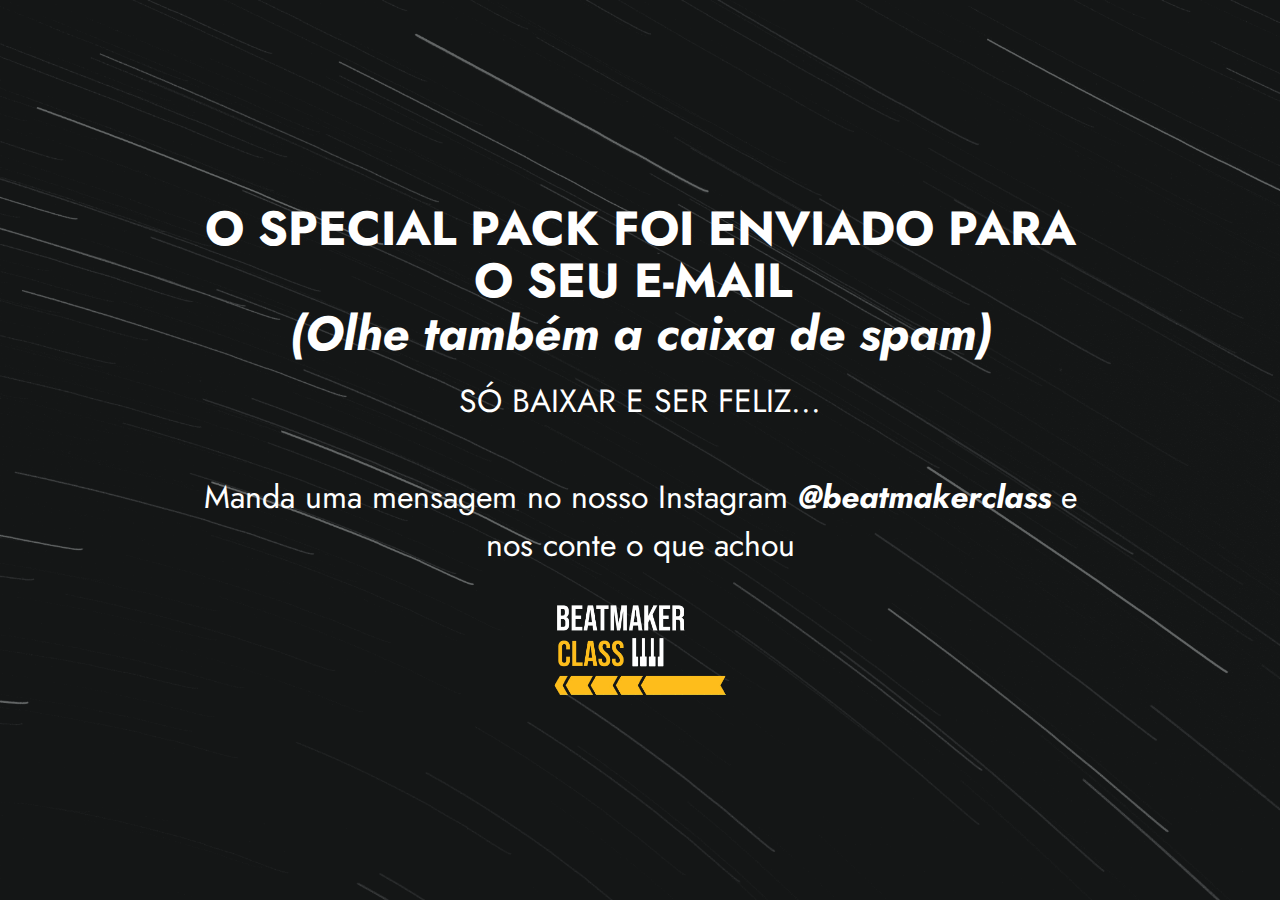
==== agradecimentos.html @ 8886bb0f "Rename agradecimento.html to agradecimentos.html" ====
<!DOCTYPE html>
<html>

<head>
    <!-- Site made with Mobirise Website Builder v5.2.0, https://mobirise.com -->
    <meta charset="UTF-8">
    <meta http-equiv="X-UA-Compatible" content="IE=edge">
    <meta name="generator" content="Mobirise v5.2.0, mobirise.com">
    <meta name="viewport" content="width=device-width, initial-scale=1, minimum-scale=1">
    <link rel="shortcut icon" href="assets/images/favicon-adb.ico" type="image/x-icon">
    <meta name="description" content="">


    <title>Obrigado - Beatmaker Class</title>
    <link rel="stylesheet" href="assets/tether/tether.min.css">
    <link rel="stylesheet" href="assets/bootstrap/css/bootstrap.min.css">
    <link rel="stylesheet" href="assets/bootstrap/css/bootstrap-grid.min.css">
    <link rel="stylesheet" href="assets/bootstrap/css/bootstrap-reboot.min.css">
    <link rel="stylesheet" href="assets/theme/css/style.css">
    <link rel="preload" as="style" href="assets/mobirise/css/mbr-additional.css">
    <link rel="stylesheet" href="assets/mobirise/css/mbr-additional.css" type="text/css">
    <!-- Facebook Pixel Code -->
    <script>
        ! function (f, b, e, v, n, t, s) {
            if (f.fbq) return;
            n = f.fbq = function () {
                n.callMethod ?
                    n.callMethod.apply(n, arguments) : n.queue.push(arguments)
            };
            if (!f._fbq) f._fbq = n;
            n.push = n;
            n.loaded = !0;
            n.version = '2.0';
            n.queue = [];
            t = b.createElement(e);
            t.async = !0;
            t.src = v;
            s = b.getElementsByTagName(e)[0];
            s.parentNode.insertBefore(t, s)
        }(window, document, 'script',
            'https://connect.facebook.net/en_US/fbevents.js');
        fbq('init', '213103950338185');
        fbq('track', 'PageView');
    </script>
    <noscript><img height="1" width="1" style="display:none"
            src="https://www.facebook.com/tr?id=213103950338185&ev=PageView&noscript=1" /></noscript>
    <!-- End Facebook Pixel Code -->



</head>

<body>

    <section class="header10 cid-shz0HELrhk mbr-fullscreen" id="header10-3">





        <div class="align-center container-fluid">
            <div class="row justify-content-center">
                <div class="col-md-12 col-lg-9">
                    <h1 class="mbr-section-title mbr-fonts-style mb-3 display-2"><strong>O SPECIAL PACK FOI ENVIADO PARA
                            O SEU E-MAIL&nbsp;</strong>
                        <div><strong><em>(Olhe também a caixa de spam)</em></strong></div>
                    </h1>
                    <p class="mbr-text mbr-fonts-style display-5">SÓ BAIXAR E SER FELIZ...<br><br>Manda uma mensagem no
                        nosso Instagram <strong><em>@beatmakerclass </em></strong>e nos conte o que achou</p>

                    <div class="image-wrap mt-4">
                        <img src="assets/images/123-2.png" alt="Mobirise" title="">
                    </div>
                </div>
            </div>
        </div>
    </section>
    <section id="footer-mobirise"
        style="background-color: #fff; font-family: -apple-system, BlinkMacSystemFont, 'Segoe UI', 'Roboto', 'Helvetica Neue', Arial, sans-serif; color:#aaa; font-size:12px; padding: 0; align-items: center; display: flex;">
        <a href="https://mobirise.site/p" style="flex: 1 1; height: 3rem; padding-left: 1rem;"></a>
        <p style="flex: 0 0 auto; margin:0; padding-right:1rem;">Made with Mobirise <a href="https://mobirise.site/j"
                style="color:#aaa;">web</a> creator</p>
    </section>
    <script src="assets/web/assets/jquery/jquery.min.js"></script>
    <script src="assets/popper/popper.min.js"></script>
    <script src="assets/tether/tether.min.js"></script>
    <script src="assets/bootstrap/js/bootstrap.min.js"></script>
    <script src="assets/smoothscroll/smooth-scroll.js"></script>
    <script src="assets/theme/js/script.js"></script>
    <script>
        document.querySelector("#footer-mobirise").remove();
</script>

</body>

</html>
---- assets/theme/css/style.css ----
section {
  background-color: #ffffff;
}

body {
  font-style: normal;
  line-height: 1.5;
  font-weight: 400;
  color: #232323;
  position: relative;
}

section,
.container,
.container-fluid {
  position: relative;
  word-wrap: break-word;
}

a.mbr-iconfont:hover {
  text-decoration: none;
}

.article .lead p,
.article .lead ul,
.article .lead ol,
.article .lead pre,
.article .lead blockquote {
  margin-bottom: 0;
}

a {
  font-style: normal;
  font-weight: 400;
  cursor: pointer;
}

a, a:hover {
  text-decoration: none;
}

.mbr-section-title {
  font-style: normal;
  line-height: 1.3;
}

.mbr-section-subtitle {
  line-height: 1.3;
}

.mbr-text {
  font-style: normal;
  line-height: 1.7;
}

h1,
h2,
h3,
h4,
h5,
h6,
.display-1,
.display-2,
.display-4,
.display-5,
.display-7,
span,
p,
a {
  line-height: 1;
  word-break: break-word;
  word-wrap: break-word;
  font-weight: 400;
}

b,
strong {
  font-weight: bold;
}

input:-webkit-autofill, input:-webkit-autofill:hover, input:-webkit-autofill:focus, input:-webkit-autofill:active {
  -webkit-transition-delay: 9999s;
          transition-delay: 9999s;
  -webkit-transition-property: background-color, color;
  transition-property: background-color, color;
}

textarea[type="hidden"] {
  display: none;
}

section {
  background-position: 50% 50%;
  background-repeat: no-repeat;
  background-size: cover;
}

section .mbr-background-video,
section .mbr-background-video-preview {
  position: absolute;
  bottom: 0;
  left: 0;
  right: 0;
  top: 0;
}

.hidden {
  visibility: hidden;
}

.mbr-z-index20 {
  z-index: 20;
}

/*! Base colors */
.mbr-white {
  color: #ffffff;
}

.mbr-black {
  color: #111111;
}

.mbr-bg-white {
  background-color: #ffffff;
}

.mbr-bg-black {
  background-color: #000000;
}

/*! Text-aligns */
.align-left {
  text-align: left;
}

.align-center {
  text-align: center;
}

.align-right {
  text-align: right;
}

/*! Font-weight  */
.mbr-light {
  font-weight: 300;
}

.mbr-regular {
  font-weight: 400;
}

.mbr-semibold {
  font-weight: 500;
}

.mbr-bold {
  font-weight: 700;
}

/*! Media  */
.media-content {
  -ms-flex-preferred-size: 100%;
      flex-basis: 100%;
}

.media-container-row {
  display: -webkit-box;
  display: -ms-flexbox;
  display: flex;
  -webkit-box-orient: horizontal;
  -webkit-box-direction: normal;
      -ms-flex-direction: row;
          flex-direction: row;
  -ms-flex-wrap: wrap;
      flex-wrap: wrap;
  -webkit-box-pack: center;
      -ms-flex-pack: center;
          justify-content: center;
  -ms-flex-line-pack: center;
      align-content: center;
  -webkit-box-align: start;
      -ms-flex-align: start;
          align-items: start;
}

.media-container-row .media-size-item {
  width: 400px;
}

.media-container-column {
  display: -webkit-box;
  display: -ms-flexbox;
  display: flex;
  -webkit-box-orient: vertical;
  -webkit-box-direction: normal;
      -ms-flex-direction: column;
          flex-direction: column;
  -ms-flex-wrap: wrap;
      flex-wrap: wrap;
  -webkit-box-pack: center;
      -ms-flex-pack: center;
          justify-content: center;
  -ms-flex-line-pack: center;
      align-content: center;
  -webkit-box-align: stretch;
      -ms-flex-align: stretch;
          align-items: stretch;
}

.media-container-column > * {
  width: 100%;
}

@media (min-width: 992px) {
  .media-container-row {
    -ms-flex-wrap: nowrap;
        flex-wrap: nowrap;
  }
}

figure {
  margin-bottom: 0;
  overflow: hidden;
}

figure[mbr-media-size] {
  -webkit-transition: width 0.1s;
  transition: width 0.1s;
}

img,
iframe {
  display: block;
  width: 100%;
}

.card {
  background-color: transparent;
  border: none;
}

.card-box {
  width: 100%;
}

.card-img {
  text-align: center;
  -ms-flex-negative: 0;
      flex-shrink: 0;
  -webkit-flex-shrink: 0;
}

.media {
  max-width: 100%;
  margin: 0 auto;
}

.mbr-figure {
  -ms-flex-item-align: center;
      -ms-grid-row-align: center;
      align-self: center;
}

.media-container > div {
  max-width: 100%;
}

.mbr-figure img,
.card-img img {
  width: 100%;
}

@media (max-width: 991px) {
  .media-size-item {
    width: auto !important;
  }
  .media {
    width: auto;
  }
  .mbr-figure {
    width: 100% !important;
  }
}

/*! Buttons */
.mbr-section-btn {
  margin-left: -0.6rem;
  margin-right: -0.6rem;
  font-size: 0;
}

.btn {
  font-weight: 600;
  border-width: 1px;
  font-style: normal;
  margin: 0.6rem 0.6rem;
  white-space: normal;
  -webkit-transition: all 0.2s ease-in-out;
  transition: all 0.2s ease-in-out;
  display: -webkit-inline-box;
  display: -ms-inline-flexbox;
  display: inline-flex;
  -webkit-box-align: center;
      -ms-flex-align: center;
          align-items: center;
  -webkit-box-pack: center;
      -ms-flex-pack: center;
          justify-content: center;
  word-break: break-word;
}

.btn-sm {
  font-weight: 600;
  letter-spacing: 0px;
  -webkit-transition: all 0.3s ease-in-out;
  transition: all 0.3s ease-in-out;
}

.btn-md {
  font-weight: 600;
  letter-spacing: 0px;
  -webkit-transition: all 0.3s ease-in-out;
  transition: all 0.3s ease-in-out;
}

.btn-lg {
  font-weight: 600;
  letter-spacing: 0px;
  -webkit-transition: all 0.3s ease-in-out;
  transition: all 0.3s ease-in-out;
}

.btn-form {
  margin: 0;
}

.btn-form:hover {
  cursor: pointer;
}

nav .mbr-section-btn {
  margin-left: 0rem;
  margin-right: 0rem;
}

/*! Btn icon margin */
.btn .mbr-iconfont,
.btn.btn-sm .mbr-iconfont {
  -webkit-box-ordinal-group: 2;
      -ms-flex-order: 1;
          order: 1;
  cursor: pointer;
  margin-left: 0.5rem;
  vertical-align: sub;
}

.btn.btn-md .mbr-iconfont,
.btn.btn-md .mbr-iconfont {
  margin-left: 0.8rem;
}

.mbr-regular {
  font-weight: 400;
}

.mbr-semibold {
  font-weight: 500;
}

.mbr-bold {
  font-weight: 700;
}

[type="submit"] {
  -webkit-appearance: none;
}

/*! Full-screen */
.mbr-fullscreen .mbr-overlay {
  min-height: 100vh;
}

.mbr-fullscreen {
  display: -webkit-box;
  display: -ms-flexbox;
  display: flex;
  display: -moz-flex;
  display: -ms-flex;
  display: -o-flex;
  -webkit-box-align: center;
      -ms-flex-align: center;
          align-items: center;
  min-height: 100vh;
  padding-top: 3rem;
  padding-bottom: 3rem;
}

/*! Map */
.map {
  height: 25rem;
  position: relative;
}

.map iframe {
  width: 100%;
  height: 100%;
}

/*! Scroll to top arrow */
.mbr-arrow-up {
  bottom: 25px;
  right: 90px;
  position: fixed;
  text-align: right;
  z-index: 5000;
  color: #ffffff;
  font-size: 22px;
}

.mbr-arrow-up a {
  background: rgba(0, 0, 0, 0.2);
  border-radius: 50%;
  color: #fff;
  display: inline-block;
  height: 60px;
  width: 60px;
  border: 2px solid #fff;
  outline-style: none !important;
  position: relative;
  text-decoration: none;
  -webkit-transition: all 0.3s ease-in-out;
  transition: all 0.3s ease-in-out;
  cursor: pointer;
  text-align: center;
}

.mbr-arrow-up a:hover {
  background-color: rgba(0, 0, 0, 0.4);
}

.mbr-arrow-up a i {
  line-height: 60px;
}

.mbr-arrow-up-icon {
  display: block;
  color: #fff;
}

.mbr-arrow-up-icon::before {
  content: "\203a";
  display: inline-block;
  font-family: serif;
  font-size: 22px;
  line-height: 1;
  font-style: normal;
  position: relative;
  top: 6px;
  left: -4px;
  -webkit-transform: rotate(-90deg);
          transform: rotate(-90deg);
}

/*! Arrow Down */
.mbr-arrow {
  position: absolute;
  bottom: 45px;
  left: 50%;
  width: 60px;
  height: 60px;
  cursor: pointer;
  background-color: rgba(80, 80, 80, 0.5);
  border-radius: 50%;
  -webkit-transform: translateX(-50%);
          transform: translateX(-50%);
}

@media (max-width: 767px) {
  .mbr-arrow {
    display: none;
  }
}

.mbr-arrow > a {
  display: inline-block;
  text-decoration: none;
  outline-style: none;
  -webkit-animation: arrowdown 1.7s ease-in-out infinite;
          animation: arrowdown 1.7s ease-in-out infinite;
  color: #ffffff;
}

.mbr-arrow > a > i {
  position: absolute;
  top: -2px;
  left: 15px;
  font-size: 2rem;
}

#scrollToTop a i::before {
  content: "";
  position: absolute;
  display: block;
  border-bottom: 2.5px solid #fff;
  border-left: 2.5px solid #fff;
  width: 27.8%;
  height: 27.8%;
  left: 50%;
  top: 50%;
  -webkit-transform: rotate(135deg);
  transform: translateY(-30%) translateX(-50%) rotate(135deg);
}

@keyframes arrowdown {
  0% {
    -webkit-transform: translateY(0px);
            transform: translateY(0px);
  }
  50% {
    -webkit-transform: translateY(-5px);
            transform: translateY(-5px);
  }
  100% {
    -webkit-transform: translateY(0px);
            transform: translateY(0px);
  }
}

@-webkit-keyframes arrowdown {
  0% {
    -webkit-transform: translateY(0px);
            transform: translateY(0px);
  }
  50% {
    -webkit-transform: translateY(-5px);
            transform: translateY(-5px);
  }
  100% {
    -webkit-transform: translateY(0px);
            transform: translateY(0px);
  }
}

@media (max-width: 500px) {
  .mbr-arrow-up {
    left: 50%;
    right: auto;
  }
}

/*Gradients animation*/
@keyframes gradient-animation {
  from {
    background-position: 0% 100%;
    -webkit-animation-timing-function: ease-in-out;
            animation-timing-function: ease-in-out;
  }
  to {
    background-position: 100% 0%;
    -webkit-animation-timing-function: ease-in-out;
            animation-timing-function: ease-in-out;
  }
}

@-webkit-keyframes gradient-animation {
  from {
    background-position: 0% 100%;
    -webkit-animation-timing-function: ease-in-out;
            animation-timing-function: ease-in-out;
  }
  to {
    background-position: 100% 0%;
    -webkit-animation-timing-function: ease-in-out;
            animation-timing-function: ease-in-out;
  }
}

.bg-gradient {
  background-size: 200% 200%;
  animation: gradient-animation 5s infinite alternate;
  -webkit-animation: gradient-animation 5s infinite alternate;
}

.menu .navbar-brand {
  display: -webkit-flex;
}

.menu .navbar-brand span {
  display: -webkit-box;
  display: -ms-flexbox;
  display: flex;
  display: -webkit-flex;
}

.menu .navbar-brand .navbar-caption-wrap {
  display: -webkit-flex;
}

.menu .navbar-brand .navbar-logo img {
  display: -webkit-flex;
}

@media (min-width: 768px) and (max-width: 991px) {
  .menu .navbar-toggleable-sm .navbar-nav {
    display: -webkit-box;
    display: -ms-flexbox;
  }
}

@media (max-width: 991px) {
  .menu .navbar-collapse {
    max-height: 93.5vh;
  }
  .menu .navbar-collapse.show {
    overflow: auto;
  }
}

@media (min-width: 992px) {
  .menu .navbar-nav.nav-dropdown {
    display: -webkit-flex;
  }
  .menu .navbar-toggleable-sm .navbar-collapse {
    display: -webkit-flex !important;
  }
  .menu .collapsed .navbar-collapse {
    max-height: 93.5vh;
  }
  .menu .collapsed .navbar-collapse.show {
    overflow: auto;
  }
}

@media (max-width: 767px) {
  .menu .navbar-collapse {
    max-height: 80vh;
  }
}

.nav-link .mbr-iconfont {
  margin-right: .5rem;
}

.navbar {
  display: -webkit-flex;
  -webkit-flex-wrap: wrap;
  -webkit-align-items: center;
  -webkit-justify-content: space-between;
}

.navbar-collapse {
  -webkit-flex-basis: 100%;
  -webkit-flex-grow: 1;
  -webkit-align-items: center;
}

.nav-dropdown .link {
  padding: 0.667em 1.667em !important;
  margin: 0 !important;
}

.nav {
  display: -webkit-flex;
  -webkit-flex-wrap: wrap;
}

.row {
  display: -webkit-flex;
  -webkit-flex-wrap: wrap;
}

.justify-content-center {
  -webkit-justify-content: center;
}

.form-inline {
  display: -webkit-flex;
}

.card-wrapper {
  -webkit-flex: 1;
}

.carousel-control {
  z-index: 10;
  display: -webkit-flex;
}

.carousel-controls {
  display: -webkit-flex;
}

.media {
  display: -webkit-flex;
}

.form-group:focus {
  outline: none;
}

.jq-selectbox__select {
  padding: 7px 0;
  position: relative;
}

.jq-selectbox__dropdown {
  overflow: hidden;
  border-radius: 10px;
  position: absolute;
  top: 100%;
  left: 0 !important;
  width: 100% !important;
}

.jq-selectbox__trigger-arrow {
  right: 0;
  -webkit-transform: translateY(-50%);
          transform: translateY(-50%);
}

.jq-selectbox li {
  padding: 1.07em 0.5em;
}

input[type="range"] {
  padding-left: 0 !important;
  padding-right: 0 !important;
}

.modal-dialog,
.modal-content {
  height: 100%;
}

.modal-dialog .carousel-inner {
  height: calc(100vh - 1.75rem);
}

@media (max-width: 575px) {
  .modal-dialog .carousel-inner {
    height: calc(100vh - 1rem);
  }
}

.carousel-item {
  text-align: center;
}

.carousel-item img {
  margin: auto;
}

.navbar-toggler {
  -webkit-align-self: flex-start;
  -ms-flex-item-align: start;
  align-self: flex-start;
  padding: 0.25rem 0.75rem;
  font-size: 1.25rem;
  line-height: 1;
  background: transparent;
  border: 1px solid transparent;
  border-radius: 0.25rem;
}

.navbar-toggler:focus,
.navbar-toggler:hover {
  text-decoration: none;
}

.navbar-toggler-icon {
  display: inline-block;
  width: 1.5em;
  height: 1.5em;
  vertical-align: middle;
  content: "";
  background: no-repeat center center;
  background-size: 100% 100%;
}

.navbar-toggler-left {
  position: absolute;
  left: 1rem;
}

.navbar-toggler-right {
  position: absolute;
  right: 1rem;
}

.card-img {
  width: auto;
}

.menu .navbar.collapsed:not(.beta-menu) {
  -webkit-box-orient: vertical;
  -webkit-box-direction: normal;
      -ms-flex-direction: column;
          flex-direction: column;
}

.carousel-item.active,
.carousel-item-next,
.carousel-item-prev {
  display: -webkit-box;
  display: -ms-flexbox;
  display: flex;
}

.note-air-layout .dropup .dropdown-menu,
.note-air-layout .navbar-fixed-bottom .dropdown .dropdown-menu {
  bottom: initial !important;
}

html,
body {
  height: auto;
  min-height: 100vh;
}

.dropup .dropdown-toggle::after {
  display: none;
}

.form-asterisk {
  font-family: initial;
  position: absolute;
  top: -2px;
  font-weight: normal;
}

.form-control-label {
  position: relative;
  cursor: pointer;
  margin-bottom: 0.357em;
  padding: 0;
}

.alert {
  color: #ffffff;
  border-radius: 0;
  border: 0;
  font-size: 1.1rem;
  line-height: 1.5;
  margin-bottom: 1.875rem;
  padding: 1.25rem;
  position: relative;
  text-align: center;
}

.alert.alert-form::after {
  background-color: inherit;
  bottom: -7px;
  content: "";
  display: block;
  height: 14px;
  left: 50%;
  margin-left: -7px;
  position: absolute;
  -webkit-transform: rotate(45deg);
          transform: rotate(45deg);
  width: 14px;
}

.form-control {
  background-color: #ffffff;
  background-clip: border-box;
  color: #232323;
  line-height: 1rem !important;
  height: auto;
  padding: 0.6rem 1.2rem;
  -webkit-transition: border-color 0.25s ease 0s;
  transition: border-color 0.25s ease 0s;
  border: 1px solid transparent !important;
  border-radius: 4px;
  -webkit-box-shadow: rgba(0, 0, 0, 0.07) 0px 1px 1px 0px, rgba(0, 0, 0, 0.07) 0px 1px 3px 0px, rgba(0, 0, 0, 0.03) 0px 0px 0px 1px;
          box-shadow: rgba(0, 0, 0, 0.07) 0px 1px 1px 0px, rgba(0, 0, 0, 0.07) 0px 1px 3px 0px, rgba(0, 0, 0, 0.03) 0px 0px 0px 1px;
}

.form-active .form-control:invalid {
  border-color: red;
}

form .row {
  margin-left: -0.6rem;
  margin-right: -0.6rem;
}

form .row [class*="col"] {
  padding-left: 0.6rem;
  padding-right: 0.6rem;
}

form .mbr-section-btn {
  margin: 0;
  padding-left: 0.6rem;
  padding-right: 0.6rem;
}

form .btn {
  display: -webkit-box;
  display: -ms-flexbox;
  display: flex;
  padding: 0.6rem 1.2rem;
  margin: 0;
}

form .form-check-input {
  margin-top: .5;
}

textarea.form-control {
  line-height: 1.5rem !important;
}

.form-group {
  margin-bottom: 1.2rem;
}

.form-control,
form .btn {
  min-height: 48px;
}

.gdpr-block label span.textGDPR input[name='gdpr'] {
  top: 7px;
}

.form-control:focus {
  -webkit-box-shadow: none;
          box-shadow: none;
}

:focus {
  outline: none;
}

.mbr-overlay {
  background-color: #000;
  bottom: 0;
  left: 0;
  opacity: 0.5;
  position: absolute;
  right: 0;
  top: 0;
  z-index: 0;
  pointer-events: none;
}

blockquote {
  font-style: italic;
  padding: 3rem;
  font-size: 1.09rem;
  position: relative;
  border-left: 3px solid;
}

ul,
ol,
pre,
blockquote {
  margin-bottom: 2.3125rem;
}

.mt-4 {
  margin-top: 2rem !important;
}

.mb-4 {
  margin-bottom: 2rem !important;
}

@media (min-width: 992px) {
  .container {
    padding-left: 16px;
    padding-right: 16px;
  }
  .row {
    margin-left: -16px;
    margin-right: -16px;
  }
  .row > [class*="col"] {
    padding-left: 16px;
    padding-right: 16px;
  }
}

@media (min-width: 768px) {
  .container-fluid {
    padding-left: 32px;
    padding-right: 32px;
  }
}

@media (min-width: 768px) and (max-width: 991px) {
  .mbr-container {
    padding-left: 32px;
    padding-right: 32px;
  }
}

@media (max-width: 767px) {
  .mbr-container {
    padding-left: 16px;
    padding-right: 16px;
  }
}

.card-wrapper,
.item-wrapper {
  overflow: hidden;
}

.app-video-wrapper > img {
  opacity: 1;
}
/*# sourceMappingURL=style.css.map */.engine {
	position: absolute;
	text-indent: -2400px;
	text-align: center;
	padding: 0;
	top: 0;
	left: -2400px;
}
---- assets/mobirise/css/mbr-additional.css ----
@import url(https://fonts.googleapis.com/css?family=Jost:100,200,300,400,500,600,700,800,900,100i,200i,300i,400i,500i,600i,700i,800i,900i&display=swap);





body {
  font-family: Jost;
}
.display-1 {
  font-family: 'Jost', sans-serif;
  font-size: 4.6rem;
  line-height: 1.1;
}
.display-1 > .mbr-iconfont {
  font-size: 5.75rem;
}
.display-2 {
  font-family: 'Jost', sans-serif;
  font-size: 3rem;
  line-height: 1.1;
}
.display-2 > .mbr-iconfont {
  font-size: 3.75rem;
}
.display-4 {
  font-family: 'Jost', sans-serif;
  font-size: 1.2rem;
  line-height: 1.5;
}
.display-4 > .mbr-iconfont {
  font-size: 1.5rem;
}
.display-5 {
  font-family: 'Jost', sans-serif;
  font-size: 2rem;
  line-height: 1.5;
}
.display-5 > .mbr-iconfont {
  font-size: 2.5rem;
}
.display-7 {
  font-family: 'Jost', sans-serif;
  font-size: 1.4rem;
  line-height: 1.5;
}
.display-7 > .mbr-iconfont {
  font-size: 1.75rem;
}
/* ---- Fluid typography for mobile devices ---- */
/* 1.4 - font scale ratio ( bootstrap == 1.42857 ) */
/* 100vw - current viewport width */
/* (48 - 20)  48 == 48rem == 768px, 20 == 20rem == 320px(minimal supported viewport) */
/* 0.65 - min scale variable, may vary */
@media (max-width: 992px) {
  .display-1 {
    font-size: 3.68rem;
  }
}
@media (max-width: 768px) {
  .display-1 {
    font-size: 3.22rem;
    font-size: calc( 2.26rem + (4.6 - 2.26) * ((100vw - 20rem) / (48 - 20)));
    line-height: calc( 1.1 * (2.26rem + (4.6 - 2.26) * ((100vw - 20rem) / (48 - 20))));
  }
  .display-2 {
    font-size: 2.4rem;
    font-size: calc( 1.7rem + (3 - 1.7) * ((100vw - 20rem) / (48 - 20)));
    line-height: calc( 1.3 * (1.7rem + (3 - 1.7) * ((100vw - 20rem) / (48 - 20))));
  }
  .display-4 {
    font-size: 0.96rem;
    font-size: calc( 1.07rem + (1.2 - 1.07) * ((100vw - 20rem) / (48 - 20)));
    line-height: calc( 1.4 * (1.07rem + (1.2 - 1.07) * ((100vw - 20rem) / (48 - 20))));
  }
  .display-5 {
    font-size: 1.6rem;
    font-size: calc( 1.35rem + (2 - 1.35) * ((100vw - 20rem) / (48 - 20)));
    line-height: calc( 1.4 * (1.35rem + (2 - 1.35) * ((100vw - 20rem) / (48 - 20))));
  }
  .display-7 {
    font-size: 1.12rem;
    font-size: calc( 1.14rem + (1.4 - 1.14) * ((100vw - 20rem) / (48 - 20)));
    line-height: calc( 1.4 * (1.14rem + (1.4 - 1.14) * ((100vw - 20rem) / (48 - 20))));
  }
}
/* Buttons */
.btn {
  padding: 0.6rem 1.2rem;
  border-radius: 4px;
}
.btn-sm {
  padding: 0.6rem 1.2rem;
  border-radius: 4px;
}
.btn-md {
  padding: 0.6rem 1.2rem;
  border-radius: 4px;
}
.btn-lg {
  padding: 1rem 2.6rem;
  border-radius: 4px;
}
.bg-primary {
  background-color: #6592e6 !important;
}
.bg-success {
  background-color: #40b0bf !important;
}
.bg-info {
  background-color: #58ef50 !important;
}
.bg-warning {
  background-color: #ffcf00 !important;
}
.bg-danger {
  background-color: #ff9966 !important;
}
.btn-primary,
.btn-primary:active {
  background-color: #6592e6 !important;
  border-color: #6592e6 !important;
  color: #ffffff !important;
  box-shadow: 0 2px 2px 0 rgba(0, 0, 0, 0.2);
}
.btn-primary:hover,
.btn-primary:focus,
.btn-primary.focus,
.btn-primary.active {
  color: #ffffff !important;
  background-color: #2260d2 !important;
  border-color: #2260d2 !important;
  box-shadow: 0 2px 5px 0 rgba(0, 0, 0, 0.2);
}
.btn-primary.disabled,
.btn-primary:disabled {
  color: #ffffff !important;
  background-color: #2260d2 !important;
  border-color: #2260d2 !important;
}
.btn-secondary,
.btn-secondary:active {
  background-color: #ff6666 !important;
  border-color: #ff6666 !important;
  color: #ffffff !important;
  box-shadow: 0 2px 2px 0 rgba(0, 0, 0, 0.2);
}
.btn-secondary:hover,
.btn-secondary:focus,
.btn-secondary.focus,
.btn-secondary.active {
  color: #ffffff !important;
  background-color: #ff0f0f !important;
  border-color: #ff0f0f !important;
  box-shadow: 0 2px 5px 0 rgba(0, 0, 0, 0.2);
}
.btn-secondary.disabled,
.btn-secondary:disabled {
  color: #ffffff !important;
  background-color: #ff0f0f !important;
  border-color: #ff0f0f !important;
}
.btn-info,
.btn-info:active {
  background-color: #58ef50 !important;
  border-color: #58ef50 !important;
  color: #083b05 !important;
  box-shadow: 0 2px 2px 0 rgba(0, 0, 0, 0.2);
}
.btn-info:hover,
.btn-info:focus,
.btn-info.focus,
.btn-info.active {
  color: #ffffff !important;
  background-color: #1dd513 !important;
  border-color: #1dd513 !important;
  box-shadow: 0 2px 5px 0 rgba(0, 0, 0, 0.2);
}
.btn-info.disabled,
.btn-info:disabled {
  color: #083b05 !important;
  background-color: #1dd513 !important;
  border-color: #1dd513 !important;
}
.btn-success,
.btn-success:active {
  background-color: #40b0bf !important;
  border-color: #40b0bf !important;
  color: #ffffff !important;
  box-shadow: 0 2px 2px 0 rgba(0, 0, 0, 0.2);
}
.btn-success:hover,
.btn-success:focus,
.btn-success.focus,
.btn-success.active {
  color: #ffffff !important;
  background-color: #2a747e !important;
  border-color: #2a747e !important;
  box-shadow: 0 2px 5px 0 rgba(0, 0, 0, 0.2);
}
.btn-success.disabled,
.btn-success:disabled {
  color: #ffffff !important;
  background-color: #2a747e !important;
  border-color: #2a747e !important;
}
.btn-warning,
.btn-warning:active {
  background-color: #ffcf00 !important;
  border-color: #ffcf00 !important;
  color: #000000 !important;
  box-shadow: 0 2px 2px 0 rgba(0, 0, 0, 0.2);
}
.btn-warning:hover,
.btn-warning:focus,
.btn-warning.focus,
.btn-warning.active {
  color: #ffffff !important;
  background-color: #a88900 !important;
  border-color: #a88900 !important;
  box-shadow: 0 2px 5px 0 rgba(0, 0, 0, 0.2);
}
.btn-warning.disabled,
.btn-warning:disabled {
  color: #000000 !important;
  background-color: #a88900 !important;
  border-color: #a88900 !important;
}
.btn-danger,
.btn-danger:active {
  background-color: #ff9966 !important;
  border-color: #ff9966 !important;
  color: #ffffff !important;
  box-shadow: 0 2px 2px 0 rgba(0, 0, 0, 0.2);
}
.btn-danger:hover,
.btn-danger:focus,
.btn-danger.focus,
.btn-danger.active {
  color: #ffffff !important;
  background-color: #ff5f0f !important;
  border-color: #ff5f0f !important;
  box-shadow: 0 2px 5px 0 rgba(0, 0, 0, 0.2);
}
.btn-danger.disabled,
.btn-danger:disabled {
  color: #ffffff !important;
  background-color: #ff5f0f !important;
  border-color: #ff5f0f !important;
}
.btn-white,
.btn-white:active {
  background-color: #fafafa !important;
  border-color: #fafafa !important;
  color: #7a7a7a !important;
  box-shadow: 0 2px 2px 0 rgba(0, 0, 0, 0.2);
}
.btn-white:hover,
.btn-white:focus,
.btn-white.focus,
.btn-white.active {
  color: #4f4f4f !important;
  background-color: #cfcfcf !important;
  border-color: #cfcfcf !important;
  box-shadow: 0 2px 5px 0 rgba(0, 0, 0, 0.2);
}
.btn-white.disabled,
.btn-white:disabled {
  color: #7a7a7a !important;
  background-color: #cfcfcf !important;
  border-color: #cfcfcf !important;
}
.btn-black,
.btn-black:active {
  background-color: #232323 !important;
  border-color: #232323 !important;
  color: #ffffff !important;
  box-shadow: 0 2px 2px 0 rgba(0, 0, 0, 0.2);
}
.btn-black:hover,
.btn-black:focus,
.btn-black.focus,
.btn-black.active {
  color: #ffffff !important;
  background-color: #000000 !important;
  border-color: #000000 !important;
  box-shadow: 0 2px 5px 0 rgba(0, 0, 0, 0.2);
}
.btn-black.disabled,
.btn-black:disabled {
  color: #ffffff !important;
  background-color: #000000 !important;
  border-color: #000000 !important;
}
.btn-primary-outline,
.btn-primary-outline:active {
  background-color: transparent !important;
  border-color: transparent;
  color: #6592e6;
}
.btn-primary-outline:hover,
.btn-primary-outline:focus,
.btn-primary-outline.focus,
.btn-primary-outline.active {
  color: #2260d2 !important;
  background-color: transparent!important;
  border-color: transparent!important;
  box-shadow: none!important;
}
.btn-primary-outline.disabled,
.btn-primary-outline:disabled {
  color: #ffffff !important;
  background-color: #6592e6 !important;
  border-color: #6592e6 !important;
}
.btn-secondary-outline,
.btn-secondary-outline:active {
  background-color: transparent !important;
  border-color: transparent;
  color: #ff6666;
}
.btn-secondary-outline:hover,
.btn-secondary-outline:focus,
.btn-secondary-outline.focus,
.btn-secondary-outline.active {
  color: #ff0f0f !important;
  background-color: transparent!important;
  border-color: transparent!important;
  box-shadow: none!important;
}
.btn-secondary-outline.disabled,
.btn-secondary-outline:disabled {
  color: #ffffff !important;
  background-color: #ff6666 !important;
  border-color: #ff6666 !important;
}
.btn-info-outline,
.btn-info-outline:active {
  background-color: transparent !important;
  border-color: transparent;
  color: #58ef50;
}
.btn-info-outline:hover,
.btn-info-outline:focus,
.btn-info-outline.focus,
.btn-info-outline.active {
  color: #1dd513 !important;
  background-color: transparent!important;
  border-color: transparent!important;
  box-shadow: none!important;
}
.btn-info-outline.disabled,
.btn-info-outline:disabled {
  color: #083b05 !important;
  background-color: #58ef50 !important;
  border-color: #58ef50 !important;
}
.btn-success-outline,
.btn-success-outline:active {
  background-color: transparent !important;
  border-color: transparent;
  color: #40b0bf;
}
.btn-success-outline:hover,
.btn-success-outline:focus,
.btn-success-outline.focus,
.btn-success-outline.active {
  color: #2a747e !important;
  background-color: transparent!important;
  border-color: transparent!important;
  box-shadow: none!important;
}
.btn-success-outline.disabled,
.btn-success-outline:disabled {
  color: #ffffff !important;
  background-color: #40b0bf !important;
  border-color: #40b0bf !important;
}
.btn-warning-outline,
.btn-warning-outline:active {
  background-color: transparent !important;
  border-color: transparent;
  color: #ffcf00;
}
.btn-warning-outline:hover,
.btn-warning-outline:focus,
.btn-warning-outline.focus,
.btn-warning-outline.active {
  color: #a88900 !important;
  background-color: transparent!important;
  border-color: transparent!important;
  box-shadow: none!important;
}
.btn-warning-outline.disabled,
.btn-warning-outline:disabled {
  color: #000000 !important;
  background-color: #ffcf00 !important;
  border-color: #ffcf00 !important;
}
.btn-danger-outline,
.btn-danger-outline:active {
  background-color: transparent !important;
  border-color: transparent;
  color: #ff9966;
}
.btn-danger-outline:hover,
.btn-danger-outline:focus,
.btn-danger-outline.focus,
.btn-danger-outline.active {
  color: #ff5f0f !important;
  background-color: transparent!important;
  border-color: transparent!important;
  box-shadow: none!important;
}
.btn-danger-outline.disabled,
.btn-danger-outline:disabled {
  color: #ffffff !important;
  background-color: #ff9966 !important;
  border-color: #ff9966 !important;
}
.btn-black-outline,
.btn-black-outline:active {
  background-color: transparent !important;
  border-color: transparent;
  color: #232323;
}
.btn-black-outline:hover,
.btn-black-outline:focus,
.btn-black-outline.focus,
.btn-black-outline.active {
  color: #000000 !important;
  background-color: transparent!important;
  border-color: transparent!important;
  box-shadow: none!important;
}
.btn-black-outline.disabled,
.btn-black-outline:disabled {
  color: #ffffff !important;
  background-color: #232323 !important;
  border-color: #232323 !important;
}
.btn-white-outline,
.btn-white-outline:active {
  background-color: transparent !important;
  border-color: transparent;
  color: #fafafa;
}
.btn-white-outline:hover,
.btn-white-outline:focus,
.btn-white-outline.focus,
.btn-white-outline.active {
  color: #cfcfcf !important;
  background-color: transparent!important;
  border-color: transparent!important;
  box-shadow: none!important;
}
.btn-white-outline.disabled,
.btn-white-outline:disabled {
  color: #7a7a7a !important;
  background-color: #fafafa !important;
  border-color: #fafafa !important;
}
.text-primary {
  color: #6592e6 !important;
}
.text-secondary {
  color: #ff6666 !important;
}
.text-success {
  color: #40b0bf !important;
}
.text-info {
  color: #58ef50 !important;
}
.text-warning {
  color: #ffcf00 !important;
}
.text-danger {
  color: #ff9966 !important;
}
.text-white {
  color: #fafafa !important;
}
.text-black {
  color: #232323 !important;
}
a.text-primary:hover,
a.text-primary:focus,
a.text-primary.active {
  color: #205ac5 !important;
}
a.text-secondary:hover,
a.text-secondary:focus,
a.text-secondary.active {
  color: #ff0000 !important;
}
a.text-success:hover,
a.text-success:focus,
a.text-success.active {
  color: #266a73 !important;
}
a.text-info:hover,
a.text-info:focus,
a.text-info.active {
  color: #1bc712 !important;
}
a.text-warning:hover,
a.text-warning:focus,
a.text-warning.active {
  color: #997c00 !important;
}
a.text-danger:hover,
a.text-danger:focus,
a.text-danger.active {
  color: #ff5500 !important;
}
a.text-white:hover,
a.text-white:focus,
a.text-white.active {
  color: #c7c7c7 !important;
}
a.text-black:hover,
a.text-black:focus,
a.text-black.active {
  color: #000000 !important;
}
a[class*="text-"]:not(.nav-link):not(.dropdown-item):not([role]) {
  position: relative;
  background-image: transparent;
  background-size: 10000px 2px;
  background-repeat: no-repeat;
  background-position: 0px 1.2em;
  background-position: -10000px 1.2em;
}
a[class*="text-"]:not(.nav-link):not(.dropdown-item):not([role]):hover {
  transition: background-position 2s ease-in-out;
  background-image: linear-gradient(currentColor 50%, currentColor 50%);
  background-position: 0px 1.2em;
}
.nav-tabs .nav-link.active {
  color: #6592e6;
}
.nav-tabs .nav-link:not(.active) {
  color: #232323;
}
.alert-success {
  background-color: #70c770;
}
.alert-info {
  background-color: #58ef50;
}
.alert-warning {
  background-color: #ffcf00;
}
.alert-danger {
  background-color: #ff9966;
}
.mbr-section-btn a.btn:not(.btn-form) {
  border-radius: 100px;
}
.mbr-gallery-filter li a {
  border-radius: 100px !important;
}
.mbr-gallery-filter li.active .btn {
  background-color: #6592e6;
  border-color: #6592e6;
  color: #ffffff;
}
.mbr-gallery-filter li.active .btn:focus {
  box-shadow: none;
}
.nav-tabs .nav-link {
  border-radius: 100px !important;
}
a,
a:hover {
  color: #6592e6;
}
.mbr-plan-header.bg-primary .mbr-plan-subtitle,
.mbr-plan-header.bg-primary .mbr-plan-price-desc {
  color: #ffffff;
}
.mbr-plan-header.bg-success .mbr-plan-subtitle,
.mbr-plan-header.bg-success .mbr-plan-price-desc {
  color: #a0d8df;
}
.mbr-plan-header.bg-info .mbr-plan-subtitle,
.mbr-plan-header.bg-info .mbr-plan-price-desc {
  color: #ffffff;
}
.mbr-plan-header.bg-warning .mbr-plan-subtitle,
.mbr-plan-header.bg-warning .mbr-plan-price-desc {
  color: #fff5cc;
}
.mbr-plan-header.bg-danger .mbr-plan-subtitle,
.mbr-plan-header.bg-danger .mbr-plan-price-desc {
  color: #ffffff;
}
/* Scroll to top button*/
.scrollToTop_wraper {
  display: none;
}
.form-control {
  font-family: 'Jost', sans-serif;
  font-size: 1.2rem;
  line-height: 1.5;
  font-weight: 400;
}
.form-control > .mbr-iconfont {
  font-size: 1.5rem;
}
.form-control:hover,
.form-control:focus {
  box-shadow: rgba(0, 0, 0, 0.07) 0px 1px 1px 0px, rgba(0, 0, 0, 0.07) 0px 1px 3px 0px, rgba(0, 0, 0, 0.03) 0px 0px 0px 1px;
  border-color: #6592e6 !important;
}
.form-control:-webkit-input-placeholder {
  font-family: 'Jost', sans-serif;
  font-size: 1.2rem;
  line-height: 1.5;
  font-weight: 400;
}
.form-control:-webkit-input-placeholder > .mbr-iconfont {
  font-size: 1.5rem;
}
blockquote {
  border-color: #6592e6;
}
/* Forms */
.mbr-form .input-group-btn a.btn {
  border-radius: 100px !important;
}
.mbr-form .input-group-btn a.btn:hover {
  box-shadow: 0 10px 40px 0 rgba(0, 0, 0, 0.2);
}
.mbr-form .input-group-btn button[type="submit"] {
  border-radius: 100px !important;
  padding: 1rem 3rem;
}
.mbr-form .input-group-btn button[type="submit"]:hover {
  box-shadow: 0 10px 40px 0 rgba(0, 0, 0, 0.2);
}
.jq-selectbox li:hover,
.jq-selectbox li.selected {
  background-color: #6592e6;
  color: #ffffff;
}
.jq-number__spin {
  transition: 0.25s ease;
}
.jq-number__spin:hover {
  border-color: #6592e6;
}
.jq-selectbox .jq-selectbox__trigger-arrow,
.jq-number__spin.minus:after,
.jq-number__spin.plus:after {
  transition: 0.4s;
  border-top-color: #353535;
  border-bottom-color: #353535;
}
.jq-selectbox:hover .jq-selectbox__trigger-arrow,
.jq-number__spin.minus:hover:after,
.jq-number__spin.plus:hover:after {
  border-top-color: #6592e6;
  border-bottom-color: #6592e6;
}
.xdsoft_datetimepicker .xdsoft_calendar td.xdsoft_default,
.xdsoft_datetimepicker .xdsoft_calendar td.xdsoft_current,
.xdsoft_datetimepicker .xdsoft_timepicker .xdsoft_time_box > div > div.xdsoft_current {
  color: #ffffff !important;
  background-color: #6592e6 !important;
  box-shadow: none !important;
}
.xdsoft_datetimepicker .xdsoft_calendar td:hover,
.xdsoft_datetimepicker .xdsoft_timepicker .xdsoft_time_box > div > div:hover {
  color: #000000 !important;
  background: #ff6666 !important;
  box-shadow: none !important;
}
.lazy-bg {
  background-image: none !important;
}
.lazy-placeholder:not(section),
.lazy-none {
  display: block;
  position: relative;
  padding-bottom: 56.25%;
  width: 100%;
  height: auto;
}
iframe.lazy-placeholder,
.lazy-placeholder:after {
  content: '';
  position: absolute;
  width: 200px;
  height: 200px;
  background: transparent no-repeat center;
  background-size: contain;
  top: 50%;
  left: 50%;
  transform: translateX(-50%) translateY(-50%);
  background-image: url("data:image/svg+xml;charset=UTF-8,%3csvg width='32' height='32' viewBox='0 0 64 64' xmlns='http://www.w3.org/2000/svg' stroke='%236592e6' %3e%3cg fill='none' fill-rule='evenodd'%3e%3cg transform='translate(16 16)' stroke-width='2'%3e%3ccircle stroke-opacity='.5' cx='16' cy='16' r='16'/%3e%3cpath d='M32 16c0-9.94-8.06-16-16-16'%3e%3canimateTransform attributeName='transform' type='rotate' from='0 16 16' to='360 16 16' dur='1s' repeatCount='indefinite'/%3e%3c/path%3e%3c/g%3e%3c/g%3e%3c/svg%3e");
}
section.lazy-placeholder:after {
  opacity: 0.5;
}
body {
  overflow-x: hidden;
}
a {
  transition: color 0.6s;
}
.cid-shz0HELrhk {
  background-image: url("../../../assets/images/bg-banner.jpg-comprimido-2000x1500.png");
}
.cid-shz0HELrhk .image-wrap img {
  width: 100%;
}
@media (min-width: 992px) {
  .cid-shz0HELrhk .image-wrap img {
    display: block;
    margin: auto;
    width: 20%;
  }
}
.cid-shz0HELrhk .mbr-section-title {
  color: #ffffff;
}
.cid-shz0HELrhk .mbr-text,
.cid-shz0HELrhk .mbr-section-btn {
  color: #ffffff;
}
.cid-shzvTsCiu2 {
  padding-top: 0rem;
  padding-bottom: 0rem;
  background-image: url("../../../assets/images/bg-banner.jpg-comprimido-2000x1500.png");
}
.cid-shzvTsCiu2 .image-wrap img {
  width: 100%;
}
@media (min-width: 992px) {
  .cid-shzvTsCiu2 .image-wrap img {
    display: block;
    margin: auto;
    width: 20%;
  }
}
.cid-shzq0iwo5Z {
  padding-top: 1rem;
  padding-bottom: 0rem;
  background-image: url("../../../assets/images/bg-banner.jpg-comprimido-2000x1500.png");
}
.cid-shzq0iwo5Z .mbr-iconfont {
  display: block;
  font-size: 5rem;
  color: #6592e6;
  margin-bottom: 2rem;
}
.cid-shzq0iwo5Z .card-wrapper {
  padding: 3rem;
  border-radius: 20px;
}
@media (max-width: 992px) {
  .cid-shzq0iwo5Z .card-wrapper {
    margin-bottom: 2rem;
  }
}
@media (max-width: 767px) {
  .cid-shzq0iwo5Z .card-wrapper {
    padding: 3rem 1rem;
  }
}
.cid-shzq0iwo5Z form .btn {
  width: 100%;
}
.cid-shzq0iwo5Z .card-title {
  color: #ffffff;
}
.cid-shzq0iwo5Z .mbr-text {
  color: #ffffff;
}
.cid-shzyu6K3DA {
  padding-top: 0rem;
  padding-bottom: 5rem;
  background-image: url("../../../assets/images/bg-banner.jpg-comprimido-2000x1500.png");
}
.cid-shzyu6K3DA .image-wrap img {
  width: 100%;
}
@media (min-width: 992px) {
  .cid-shzyu6K3DA .image-wrap img {
    display: block;
    margin: auto;
    width: 30%;
  }
}
.cid-siDflDgYwJ {
  z-index: 1000;
  width: 100%;
  position: relative;
  min-height: 60px;
}
.cid-siDflDgYwJ nav.navbar {
  position: fixed;
}
.cid-siDflDgYwJ .dropdown-item:before {
  font-family: Moririse2 !important;
  content: "\e966";
  display: inline-block;
  width: 0;
  position: absolute;
  left: 1rem;
  top: 0.5rem;
  margin-right: 0.5rem;
  line-height: 1;
  font-size: inherit;
  vertical-align: middle;
  text-align: center;
  overflow: hidden;
  transform: scale(0, 1);
  transition: all 0.25s ease-in-out;
}
.cid-siDflDgYwJ .dropdown-menu {
  padding: 0;
  border-radius: 4px;
  box-shadow: 0 1px 3px 0 rgba(0, 0, 0, 0.1);
}
.cid-siDflDgYwJ .dropdown-item {
  border-bottom: 1px solid #e6e6e6;
}
.cid-siDflDgYwJ .dropdown-item:hover,
.cid-siDflDgYwJ .dropdown-item:focus {
  background: #6592e6 !important;
  color: white !important;
}
.cid-siDflDgYwJ .dropdown-item:first-child {
  border-top-left-radius: 4px;
  border-top-right-radius: 4px;
}
.cid-siDflDgYwJ .dropdown-item:last-child {
  border-bottom: none;
  border-bottom-left-radius: 4px;
  border-bottom-right-radius: 4px;
}
.cid-siDflDgYwJ .nav-dropdown .link {
  padding: 0 0.3em !important;
  margin: 0.667em 1em !important;
}
.cid-siDflDgYwJ .nav-dropdown .link.dropdown-toggle::after {
  margin-left: 0.5rem;
  margin-top: 0.2rem;
}
.cid-siDflDgYwJ .nav-link {
  position: relative;
}
.cid-siDflDgYwJ .container {
  display: flex;
  margin: auto;
}
.cid-siDflDgYwJ .iconfont-wrapper {
  color: #000000 !important;
  font-size: 1.5rem;
  padding-right: 0.5rem;
}
.cid-siDflDgYwJ .dropdown-menu,
.cid-siDflDgYwJ .navbar.opened {
  background: #000000 !important;
}
.cid-siDflDgYwJ .nav-item:focus,
.cid-siDflDgYwJ .nav-link:focus {
  outline: none;
}
.cid-siDflDgYwJ .dropdown .dropdown-menu .dropdown-item {
  width: auto;
  transition: all 0.25s ease-in-out;
}
.cid-siDflDgYwJ .dropdown .dropdown-menu .dropdown-item::after {
  right: 0.5rem;
}
.cid-siDflDgYwJ .dropdown .dropdown-menu .dropdown-item .mbr-iconfont {
  margin-right: 0.5rem;
  vertical-align: sub;
}
.cid-siDflDgYwJ .dropdown .dropdown-menu .dropdown-item .mbr-iconfont:before {
  display: inline-block;
  transform: scale(1, 1);
  transition: all 0.25s ease-in-out;
}
.cid-siDflDgYwJ .collapsed .dropdown-menu .dropdown-item:before {
  display: none;
}
.cid-siDflDgYwJ .collapsed .dropdown .dropdown-menu .dropdown-item {
  padding: 0.235em 1.5em 0.235em 1.5em !important;
  transition: none;
  margin: 0 !important;
}
.cid-siDflDgYwJ .navbar {
  min-height: 70px;
  transition: all 0.3s;
  border-bottom: 1px solid transparent;
  box-shadow: 0 1px 3px 0 rgba(0, 0, 0, 0.1);
  background: #000000;
}
.cid-siDflDgYwJ .navbar.opened {
  transition: all 0.3s;
}
.cid-siDflDgYwJ .navbar .dropdown-item {
  padding: 0.5rem 1.8rem;
}
.cid-siDflDgYwJ .navbar .navbar-logo img {
  width: auto;
}
.cid-siDflDgYwJ .navbar .navbar-collapse {
  justify-content: flex-end;
  z-index: 1;
}
.cid-siDflDgYwJ .navbar.collapsed {
  justify-content: center;
}
.cid-siDflDgYwJ .navbar.collapsed .nav-item .nav-link::before {
  display: none;
}
.cid-siDflDgYwJ .navbar.collapsed.opened .dropdown-menu {
  top: 0;
}
@media (min-width: 992px) {
  .cid-siDflDgYwJ .navbar.collapsed.opened:not(.navbar-short) .navbar-collapse {
    max-height: calc(98.5vh - 4.2rem);
  }
}
.cid-siDflDgYwJ .navbar.collapsed .dropdown-menu .dropdown-submenu {
  left: 0 !important;
}
.cid-siDflDgYwJ .navbar.collapsed .dropdown-menu .dropdown-item:after {
  right: auto;
}
.cid-siDflDgYwJ .navbar.collapsed .dropdown-menu .dropdown-toggle[data-toggle="dropdown-submenu"]:after {
  margin-left: 0.5rem;
  margin-top: 0.2rem;
  border-top: 0.35em solid;
  border-right: 0.35em solid transparent;
  border-left: 0.35em solid transparent;
  border-bottom: 0;
  top: 41%;
}
.cid-siDflDgYwJ .navbar.collapsed ul.navbar-nav li {
  margin: auto;
}
.cid-siDflDgYwJ .navbar.collapsed .dropdown-menu .dropdown-item {
  padding: 0.25rem 1.5rem;
  text-align: center;
}
.cid-siDflDgYwJ .navbar.collapsed .icons-menu {
  padding-left: 0;
  padding-right: 0;
  padding-top: 0.5rem;
  padding-bottom: 0.5rem;
}
@media (max-width: 991px) {
  .cid-siDflDgYwJ .navbar .nav-item .nav-link::before {
    display: none;
  }
  .cid-siDflDgYwJ .navbar.opened .dropdown-menu {
    top: 0;
  }
  .cid-siDflDgYwJ .navbar .dropdown-menu .dropdown-submenu {
    left: 0 !important;
  }
  .cid-siDflDgYwJ .navbar .dropdown-menu .dropdown-item:after {
    right: auto;
  }
  .cid-siDflDgYwJ .navbar .dropdown-menu .dropdown-toggle[data-toggle="dropdown-submenu"]:after {
    margin-left: 0.5rem;
    margin-top: 0.2rem;
    border-top: 0.35em solid;
    border-right: 0.35em solid transparent;
    border-left: 0.35em solid transparent;
    border-bottom: 0;
    top: 40%;
  }
  .cid-siDflDgYwJ .navbar .navbar-logo img {
    height: 3rem !important;
  }
  .cid-siDflDgYwJ .navbar ul.navbar-nav li {
    margin: auto;
  }
  .cid-siDflDgYwJ .navbar .dropdown-menu .dropdown-item {
    padding: 0.25rem 1.5rem !important;
    text-align: center;
  }
  .cid-siDflDgYwJ .navbar .navbar-brand {
    flex-shrink: initial;
    flex-basis: auto;
    word-break: break-word;
    padding-right: 2rem;
  }
  .cid-siDflDgYwJ .navbar .navbar-toggler {
    flex-basis: auto;
  }
  .cid-siDflDgYwJ .navbar .icons-menu {
    padding-left: 0;
    padding-top: 0.5rem;
    padding-bottom: 0.5rem;
  }
}
.cid-siDflDgYwJ .navbar.navbar-short {
  min-height: 60px;
}
.cid-siDflDgYwJ .navbar.navbar-short .navbar-logo img {
  height: 2.5rem !important;
}
.cid-siDflDgYwJ .navbar.navbar-short .navbar-brand {
  min-height: 60px;
  padding: 0;
}
.cid-siDflDgYwJ .navbar-brand {
  min-height: 70px;
  flex-shrink: 0;
  align-items: center;
  margin-right: 0;
  padding: 0;
  transition: all 0.3s;
  word-break: break-word;
  z-index: 1;
}
.cid-siDflDgYwJ .navbar-brand .navbar-caption {
  line-height: inherit !important;
}
.cid-siDflDgYwJ .navbar-brand .navbar-logo a {
  outline: none;
}
.cid-siDflDgYwJ .dropdown-item.active,
.cid-siDflDgYwJ .dropdown-item:active {
  background-color: transparent;
}
.cid-siDflDgYwJ .navbar-expand-lg .navbar-nav .nav-link {
  padding: 0;
}
.cid-siDflDgYwJ .nav-dropdown .link.dropdown-toggle {
  margin-right: 1.667em;
}
.cid-siDflDgYwJ .nav-dropdown .link.dropdown-toggle[aria-expanded="true"] {
  margin-right: 0;
  padding: 0.667em 1.667em;
}
.cid-siDflDgYwJ .navbar.navbar-expand-lg .dropdown .dropdown-menu {
  background: #000000;
}
.cid-siDflDgYwJ .navbar.navbar-expand-lg .dropdown .dropdown-menu .dropdown-submenu {
  margin: 0;
  left: 100%;
}
.cid-siDflDgYwJ .navbar .dropdown.open > .dropdown-menu {
  display: block;
}
.cid-siDflDgYwJ ul.navbar-nav {
  flex-wrap: wrap;
}
.cid-siDflDgYwJ .navbar-buttons {
  text-align: center;
  min-width: 170px;
}
.cid-siDflDgYwJ button.navbar-toggler {
  outline: none;
  width: 31px;
  height: 20px;
  cursor: pointer;
  transition: all 0.2s;
  position: relative;
  align-self: center;
}
.cid-siDflDgYwJ button.navbar-toggler .hamburger span {
  position: absolute;
  right: 0;
  width: 30px;
  height: 2px;
  border-right: 5px;
  background-color: #000000;
}
.cid-siDflDgYwJ button.navbar-toggler .hamburger span:nth-child(1) {
  top: 0;
  transition: all 0.2s;
}
.cid-siDflDgYwJ button.navbar-toggler .hamburger span:nth-child(2) {
  top: 8px;
  transition: all 0.15s;
}
.cid-siDflDgYwJ button.navbar-toggler .hamburger span:nth-child(3) {
  top: 8px;
  transition: all 0.15s;
}
.cid-siDflDgYwJ button.navbar-toggler .hamburger span:nth-child(4) {
  top: 16px;
  transition: all 0.2s;
}
.cid-siDflDgYwJ nav.opened .hamburger span:nth-child(1) {
  top: 8px;
  width: 0;
  opacity: 0;
  right: 50%;
  transition: all 0.2s;
}
.cid-siDflDgYwJ nav.opened .hamburger span:nth-child(2) {
  transform: rotate(45deg);
  transition: all 0.25s;
}
.cid-siDflDgYwJ nav.opened .hamburger span:nth-child(3) {
  transform: rotate(-45deg);
  transition: all 0.25s;
}
.cid-siDflDgYwJ nav.opened .hamburger span:nth-child(4) {
  top: 8px;
  width: 0;
  opacity: 0;
  right: 50%;
  transition: all 0.2s;
}
.cid-siDflDgYwJ .navbar-dropdown {
  padding: 0 1rem;
  position: fixed;
}
.cid-siDflDgYwJ a.nav-link {
  display: flex;
  align-items: center;
  justify-content: center;
}
.cid-siDflDgYwJ .icons-menu {
  flex-wrap: nowrap;
  display: flex;
  justify-content: center;
  padding-left: 1rem;
  padding-right: 1rem;
  padding-top: 0.3rem;
  text-align: center;
}
@media screen and (-ms-high-contrast: active), (-ms-high-contrast: none) {
  .cid-siDflDgYwJ .navbar {
    height: 70px;
  }
  .cid-siDflDgYwJ .navbar.opened {
    height: auto;
  }
  .cid-siDflDgYwJ .nav-item .nav-link:hover::before {
    width: 175%;
    max-width: calc(100% + 2rem);
    left: -1rem;
  }
}
.cid-siDfoej4mK {
  padding-top: 0rem;
  padding-bottom: 0rem;
  background-color: #000000;
}
.cid-siDfoej4mK .mbr-section-title,
.cid-siDfoej4mK .mbr-text,
.cid-siDfoej4mK .mbr-section-btn {
  text-align: center;
}
.cid-siDfoej4mK .video-wrapper {
  margin: auto;
}
.cid-siDfoej4mK .video-wrapper iframe {
  width: 100%;
}
.cid-siDfoej4mK .mbr-section-title {
  color: #ffffff;
}
.cid-siDfoej4mK .mbr-text,
.cid-siDfoej4mK .mbr-section-btn {
  color: #47b5ed;
}
.cid-siDgsFjDq0 {
  padding-top: 0rem;
  padding-bottom: 2rem;
  background-color: #000000;
}
.cid-siDgsFjDq0 .botte {
  padding-left: 65px;
  padding-right: 65px;
  padding-top: 20px;
  padding-bottom: 20px;
  box-shadow: 0 6px 6px 0 rgba(0, 0, 0, 0.2);
  border-radius: 32px;
  margin-top: -80px;
}
.cid-siDgsFjDq0 .botte:hover {
  background-color: #ffdc45;
}
.cid-siDgsFjDq0 .botte:active {
  background-color: #ffdc45;
  box-shadow: 0 5px #666;
  transform: translateY(4px);
}
.cid-siDiAGO0IM {
  padding-top: 6rem;
  padding-bottom: 2rem;
  background-image: url("../../../assets/images/ableton-main-1598x1116.jpg");
}
.cid-siDiAGO0IM .image-wrap img {
  width: 100%;
}
@media (min-width: 992px) {
  .cid-siDiAGO0IM .image-wrap img {
    display: block;
    margin: auto;
    width: 30%;
  }
}
.cid-siDiAGO0IM .mbr-section-title {
  color: #ffffff;
}
.cid-siDgW62gZd {
  padding-top: 5rem;
  padding-bottom: 0rem;
  background-color: #ffffff;
}
.cid-siDgW62gZd .video-wrapper iframe {
  width: 100%;
}
.cid-siDgW62gZd .mbr-section-title,
.cid-siDgW62gZd .mbr-section-subtitle,
.cid-siDgW62gZd .mbr-text {
  text-align: center;
}
.cid-siDgW62gZd .custom-shape-divider-top-1606957859 {
  position: absolute;
  top: 0;
  left: 0;
  width: 100%;
  overflow: hidden;
  line-height: 0;
}
.cid-siDgW62gZd .custom-shape-divider-top-1606957859 svg {
  position: relative;
  display: block;
  width: calc(101.3%);
  height: 83px;
}
.cid-siDgW62gZd .custom-shape-divider-top-1606957859 .shape-fill {
  fill: #febd1b;
}
.cid-siDgYoh01N {
  padding-top: 0rem;
  padding-bottom: 0rem;
  background-color: #ffffff;
}
.cid-siDgYoh01N .video-wrapper iframe {
  width: 100%;
}
.cid-siDgYoh01N .mbr-section-title,
.cid-siDgYoh01N .mbr-section-subtitle,
.cid-siDgYoh01N .mbr-text {
  text-align: center;
}
.cid-siDgYvuo5S {
  padding-top: 0rem;
  padding-bottom: 0rem;
  background-color: #ffffff;
}
.cid-siDgYvuo5S .video-wrapper iframe {
  width: 100%;
}
.cid-siDgYvuo5S .mbr-section-title,
.cid-siDgYvuo5S .mbr-section-subtitle,
.cid-siDgYvuo5S .mbr-text {
  text-align: center;
}
.cid-siDhbydKXn {
  padding-top: 5rem;
  padding-bottom: 0rem;
  background-color: #000000;
}
.cid-siDhbydKXn .mbr-section-title {
  color: #ffffff;
}
.cid-siDh94uuuL {
  padding-top: 2rem;
  padding-bottom: 5rem;
  background-color: #000000;
}
.cid-siDh94uuuL .card-wrapper {
  display: flex;
}
@media (max-width: 991px) {
  .cid-siDh94uuuL .card-wrapper {
    margin-bottom: 2rem;
  }
}
.cid-siDh94uuuL .mbr-iconfont {
  font-size: 2rem;
  color: #6592e6;
  padding-right: 1.5rem;
}
.cid-siDh94uuuL .card-title {
  color: #ffffff;
  text-align: left;
}
.cid-siDh94uuuL .card-text {
  color: #ffffff;
  text-align: left;
}
.cid-siDh94uuuL .card-text DIV {
  text-align: left;
}
.cid-siDh9gyKdM {
  padding-top: 0rem;
  padding-bottom: 5rem;
  background-color: #000000;
}
.cid-siDh9gyKdM .card-wrapper {
  display: flex;
}
@media (max-width: 991px) {
  .cid-siDh9gyKdM .card-wrapper {
    margin-bottom: 2rem;
  }
}
.cid-siDh9gyKdM .mbr-iconfont {
  font-size: 2rem;
  color: #6592e6;
  padding-right: 1.5rem;
}
.cid-siDh9gyKdM .card-title {
  color: #ffffff;
}
.cid-siDh9gyKdM .card-text {
  color: #ffffff;
}
.cid-siDuNHuAhQ {
  padding-top: 2rem;
  padding-bottom: 1rem;
  background-color: #ffffff;
}
.cid-siDuNHuAhQ .mbr-section-title {
  color: #000000;
}
.cid-siDuNHuAhQ .botte {
  padding-left: 65px;
  padding-right: 65px;
  padding-top: 20px;
  padding-bottom: 20px;
  box-shadow: 0 6px 6px 0 rgba(0, 0, 0, 0.2);
  border-radius: 32px;
}
.cid-siDuNHuAhQ .botte:hover {
  background-color: #ffdc45;
}
.cid-siDuNHuAhQ .botte:active {
  background-color: #ffdc45;
  box-shadow: 0 5px #666;
  transform: translateY(4px);
}
.cid-siDhhIxyLK {
  padding-top: 6rem;
  padding-bottom: 6rem;
  background-color: #ffffff;
}
.cid-siDhhIxyLK .card .card-header {
  background-color: transparent;
  margin-bottom: 0;
}
.cid-siDhhIxyLK .panel-title {
  display: flex;
  align-items: center;
  justify-content: space-between;
}
.cid-siDhhIxyLK .mbr-iconfont {
  padding-left: 1rem;
  font-family: 'Moririse2' !important;
  font-size: 1.4rem !important;
  color: #6592e6;
}
.cid-siDhhIxyLK .panel-body,
.cid-siDhhIxyLK .card-header {
  padding: 1rem 0;
}
.cid-siDhhIxyLK .panel-title-edit {
  color: #000000;
}
.cid-siDhhIxyLK .panel-text {
  color: #000000;
}
.cid-siDhlFlrQF {
  padding-top: 0rem;
  padding-bottom: 0rem;
  background-color: #000000;
}
.cid-siDhlFlrQF .content-wrapper {
  background: #000000;
}
@media (max-width: 991px) {
  .cid-siDhlFlrQF .content-wrapper .image-wrapper {
    margin-bottom: 2rem;
  }
}
@media (max-width: 767px) {
  .cid-siDhlFlrQF .content-wrapper {
    padding: 1rem;
  }
}
@media (min-width: 768px) and (max-width: 991px) {
  .cid-siDhlFlrQF .content-wrapper {
    padding: 2rem;
  }
}
@media (min-width: 992px) {
  .cid-siDhlFlrQF .content-wrapper {
    padding: 5rem 3rem;
  }
  .cid-siDhlFlrQF .content-wrapper .text-wrapper {
    padding-left: 2rem;
  }
}
.cid-siDhlFlrQF .image-wrapper img {
  width: 100%;
  object-fit: cover;
}
.cid-siDhlFlrQF .mbr-text,
.cid-siDhlFlrQF .mbr-section-btn {
  color: #bbbbbb;
}
.cid-siDhlFlrQF .card-title {
  color: #ffffff;
}
.cid-siDhIaVuQ9 {
  padding-top: 5rem;
  padding-bottom: 0rem;
  background-color: #ffffff;
}
.cid-siDhmoO0K4 {
  padding-top: 0rem;
  padding-bottom: 5rem;
  background: #ffffff;
}
.cid-siDhmoO0K4 .list-group-item {
  background-color: transparent;
  padding: .5rem 3.25rem;
}
.cid-siDhmoO0K4 .plan-body {
  padding-bottom: 2rem;
}
.cid-siDhmoO0K4 .plan-header {
  padding-top: 2rem;
  padding-left: 0.5rem;
  padding-right: 0.5rem;
}
.cid-siDhmoO0K4 .price {
  color: #4f5c71;
  text-align: center;
}
.cid-siDhmoO0K4 .plan {
  word-break: break-word;
  background-color: #ffffff;
}
.cid-siDhmoO0K4 .plan .list-group-item {
  position: relative;
  justify-content: center;
  border: 0;
}
.cid-siDhmoO0K4 .plan .list-group-item::after {
  position: absolute;
  bottom: 1px;
  left: 25%;
  width: 50%;
  height: 1px;
  content: "";
  background-color: rgba(0, 0, 0, 0.1);
}
.cid-siDhmoO0K4 .plan .list-group-item:last-child::after {
  display: none;
}
@media (max-width: 991px) {
  .cid-siDhmoO0K4 .plan {
    margin-bottom: 2rem;
  }
}
.cid-siDhmoO0K4 .plan-title {
  color: #a3a3a3;
}
.cid-siDhmoO0K4 .price-term {
  color: #ffc700;
}
.cid-siDhmoO0K4 UL {
  color: #9f9f9f;
}
.cid-siDhn6hB0n {
  padding-top: 3rem;
  padding-bottom: 2rem;
  background-color: #febd1b;
}
.cid-siDhn6hB0n .mbr-iconfont {
  display: block;
  font-size: 5rem;
  color: #6592e6;
  margin-bottom: 2rem;
}
.cid-siDhn6hB0n .card-wrapper {
  padding: 3rem;
  background: #febd1b;
  border-radius: 30px;
}
@media (max-width: 992px) {
  .cid-siDhn6hB0n .card-wrapper {
    margin-bottom: 2rem;
  }
}
@media (max-width: 767px) {
  .cid-siDhn6hB0n .card-wrapper {
    padding: 3rem 1rem;
  }
}
.cid-siDhqhoNWy {
  padding-top: 30px;
  padding-bottom: 30px;
  background-color: #232323;
}
---- assets/mobirise/css/mbr-additional.css ----
@import url(https://fonts.googleapis.com/css?family=Jost:100,200,300,400,500,600,700,800,900,100i,200i,300i,400i,500i,600i,700i,800i,900i&display=swap);





body {
  font-family: Jost;
}
.display-1 {
  font-family: 'Jost', sans-serif;
  font-size: 4.6rem;
  line-height: 1.1;
}
.display-1 > .mbr-iconfont {
  font-size: 5.75rem;
}
.display-2 {
  font-family: 'Jost', sans-serif;
  font-size: 3rem;
  line-height: 1.1;
}
.display-2 > .mbr-iconfont {
  font-size: 3.75rem;
}
.display-4 {
  font-family: 'Jost', sans-serif;
  font-size: 1.2rem;
  line-height: 1.5;
}
.display-4 > .mbr-iconfont {
  font-size: 1.5rem;
}
.display-5 {
  font-family: 'Jost', sans-serif;
  font-size: 2rem;
  line-height: 1.5;
}
.display-5 > .mbr-iconfont {
  font-size: 2.5rem;
}
.display-7 {
  font-family: 'Jost', sans-serif;
  font-size: 1.4rem;
  line-height: 1.5;
}
.display-7 > .mbr-iconfont {
  font-size: 1.75rem;
}
/* ---- Fluid typography for mobile devices ---- */
/* 1.4 - font scale ratio ( bootstrap == 1.42857 ) */
/* 100vw - current viewport width */
/* (48 - 20)  48 == 48rem == 768px, 20 == 20rem == 320px(minimal supported viewport) */
/* 0.65 - min scale variable, may vary */
@media (max-width: 992px) {
  .display-1 {
    font-size: 3.68rem;
  }
}
@media (max-width: 768px) {
  .display-1 {
    font-size: 3.22rem;
    font-size: calc( 2.26rem + (4.6 - 2.26) * ((100vw - 20rem) / (48 - 20)));
    line-height: calc( 1.1 * (2.26rem + (4.6 - 2.26) * ((100vw - 20rem) / (48 - 20))));
  }
  .display-2 {
    font-size: 2.4rem;
    font-size: calc( 1.7rem + (3 - 1.7) * ((100vw - 20rem) / (48 - 20)));
    line-height: calc( 1.3 * (1.7rem + (3 - 1.7) * ((100vw - 20rem) / (48 - 20))));
  }
  .display-4 {
    font-size: 0.96rem;
    font-size: calc( 1.07rem + (1.2 - 1.07) * ((100vw - 20rem) / (48 - 20)));
    line-height: calc( 1.4 * (1.07rem + (1.2 - 1.07) * ((100vw - 20rem) / (48 - 20))));
  }
  .display-5 {
    font-size: 1.6rem;
    font-size: calc( 1.35rem + (2 - 1.35) * ((100vw - 20rem) / (48 - 20)));
    line-height: calc( 1.4 * (1.35rem + (2 - 1.35) * ((100vw - 20rem) / (48 - 20))));
  }
  .display-7 {
    font-size: 1.12rem;
    font-size: calc( 1.14rem + (1.4 - 1.14) * ((100vw - 20rem) / (48 - 20)));
    line-height: calc( 1.4 * (1.14rem + (1.4 - 1.14) * ((100vw - 20rem) / (48 - 20))));
  }
}
/* Buttons */
.btn {
  padding: 0.6rem 1.2rem;
  border-radius: 4px;
}
.btn-sm {
  padding: 0.6rem 1.2rem;
  border-radius: 4px;
}
.btn-md {
  padding: 0.6rem 1.2rem;
  border-radius: 4px;
}
.btn-lg {
  padding: 1rem 2.6rem;
  border-radius: 4px;
}
.bg-primary {
  background-color: #6592e6 !important;
}
.bg-success {
  background-color: #40b0bf !important;
}
.bg-info {
  background-color: #58ef50 !important;
}
.bg-warning {
  background-color: #ffcf00 !important;
}
.bg-danger {
  background-color: #ff9966 !important;
}
.btn-primary,
.btn-primary:active {
  background-color: #6592e6 !important;
  border-color: #6592e6 !important;
  color: #ffffff !important;
  box-shadow: 0 2px 2px 0 rgba(0, 0, 0, 0.2);
}
.btn-primary:hover,
.btn-primary:focus,
.btn-primary.focus,
.btn-primary.active {
  color: #ffffff !important;
  background-color: #2260d2 !important;
  border-color: #2260d2 !important;
  box-shadow: 0 2px 5px 0 rgba(0, 0, 0, 0.2);
}
.btn-primary.disabled,
.btn-primary:disabled {
  color: #ffffff !important;
  background-color: #2260d2 !important;
  border-color: #2260d2 !important;
}
.btn-secondary,
.btn-secondary:active {
  background-color: #ff6666 !important;
  border-color: #ff6666 !important;
  color: #ffffff !important;
  box-shadow: 0 2px 2px 0 rgba(0, 0, 0, 0.2);
}
.btn-secondary:hover,
.btn-secondary:focus,
.btn-secondary.focus,
.btn-secondary.active {
  color: #ffffff !important;
  background-color: #ff0f0f !important;
  border-color: #ff0f0f !important;
  box-shadow: 0 2px 5px 0 rgba(0, 0, 0, 0.2);
}
.btn-secondary.disabled,
.btn-secondary:disabled {
  color: #ffffff !important;
  background-color: #ff0f0f !important;
  border-color: #ff0f0f !important;
}
.btn-info,
.btn-info:active {
  background-color: #58ef50 !important;
  border-color: #58ef50 !important;
  color: #083b05 !important;
  box-shadow: 0 2px 2px 0 rgba(0, 0, 0, 0.2);
}
.btn-info:hover,
.btn-info:focus,
.btn-info.focus,
.btn-info.active {
  color: #ffffff !important;
  background-color: #1dd513 !important;
  border-color: #1dd513 !important;
  box-shadow: 0 2px 5px 0 rgba(0, 0, 0, 0.2);
}
.btn-info.disabled,
.btn-info:disabled {
  color: #083b05 !important;
  background-color: #1dd513 !important;
  border-color: #1dd513 !important;
}
.btn-success,
.btn-success:active {
  background-color: #40b0bf !important;
  border-color: #40b0bf !important;
  color: #ffffff !important;
  box-shadow: 0 2px 2px 0 rgba(0, 0, 0, 0.2);
}
.btn-success:hover,
.btn-success:focus,
.btn-success.focus,
.btn-success.active {
  color: #ffffff !important;
  background-color: #2a747e !important;
  border-color: #2a747e !important;
  box-shadow: 0 2px 5px 0 rgba(0, 0, 0, 0.2);
}
.btn-success.disabled,
.btn-success:disabled {
  color: #ffffff !important;
  background-color: #2a747e !important;
  border-color: #2a747e !important;
}
.btn-warning,
.btn-warning:active {
  background-color: #ffcf00 !important;
  border-color: #ffcf00 !important;
  color: #000000 !important;
  box-shadow: 0 2px 2px 0 rgba(0, 0, 0, 0.2);
}
.btn-warning:hover,
.btn-warning:focus,
.btn-warning.focus,
.btn-warning.active {
  color: #ffffff !important;
  background-color: #a88900 !important;
  border-color: #a88900 !important;
  box-shadow: 0 2px 5px 0 rgba(0, 0, 0, 0.2);
}
.btn-warning.disabled,
.btn-warning:disabled {
  color: #000000 !important;
  background-color: #a88900 !important;
  border-color: #a88900 !important;
}
.btn-danger,
.btn-danger:active {
  background-color: #ff9966 !important;
  border-color: #ff9966 !important;
  color: #ffffff !important;
  box-shadow: 0 2px 2px 0 rgba(0, 0, 0, 0.2);
}
.btn-danger:hover,
.btn-danger:focus,
.btn-danger.focus,
.btn-danger.active {
  color: #ffffff !important;
  background-color: #ff5f0f !important;
  border-color: #ff5f0f !important;
  box-shadow: 0 2px 5px 0 rgba(0, 0, 0, 0.2);
}
.btn-danger.disabled,
.btn-danger:disabled {
  color: #ffffff !important;
  background-color: #ff5f0f !important;
  border-color: #ff5f0f !important;
}
.btn-white,
.btn-white:active {
  background-color: #fafafa !important;
  border-color: #fafafa !important;
  color: #7a7a7a !important;
  box-shadow: 0 2px 2px 0 rgba(0, 0, 0, 0.2);
}
.btn-white:hover,
.btn-white:focus,
.btn-white.focus,
.btn-white.active {
  color: #4f4f4f !important;
  background-color: #cfcfcf !important;
  border-color: #cfcfcf !important;
  box-shadow: 0 2px 5px 0 rgba(0, 0, 0, 0.2);
}
.btn-white.disabled,
.btn-white:disabled {
  color: #7a7a7a !important;
  background-color: #cfcfcf !important;
  border-color: #cfcfcf !important;
}
.btn-black,
.btn-black:active {
  background-color: #232323 !important;
  border-color: #232323 !important;
  color: #ffffff !important;
  box-shadow: 0 2px 2px 0 rgba(0, 0, 0, 0.2);
}
.btn-black:hover,
.btn-black:focus,
.btn-black.focus,
.btn-black.active {
  color: #ffffff !important;
  background-color: #000000 !important;
  border-color: #000000 !important;
  box-shadow: 0 2px 5px 0 rgba(0, 0, 0, 0.2);
}
.btn-black.disabled,
.btn-black:disabled {
  color: #ffffff !important;
  background-color: #000000 !important;
  border-color: #000000 !important;
}
.btn-primary-outline,
.btn-primary-outline:active {
  background-color: transparent !important;
  border-color: transparent;
  color: #6592e6;
}
.btn-primary-outline:hover,
.btn-primary-outline:focus,
.btn-primary-outline.focus,
.btn-primary-outline.active {
  color: #2260d2 !important;
  background-color: transparent!important;
  border-color: transparent!important;
  box-shadow: none!important;
}
.btn-primary-outline.disabled,
.btn-primary-outline:disabled {
  color: #ffffff !important;
  background-color: #6592e6 !important;
  border-color: #6592e6 !important;
}
.btn-secondary-outline,
.btn-secondary-outline:active {
  background-color: transparent !important;
  border-color: transparent;
  color: #ff6666;
}
.btn-secondary-outline:hover,
.btn-secondary-outline:focus,
.btn-secondary-outline.focus,
.btn-secondary-outline.active {
  color: #ff0f0f !important;
  background-color: transparent!important;
  border-color: transparent!important;
  box-shadow: none!important;
}
.btn-secondary-outline.disabled,
.btn-secondary-outline:disabled {
  color: #ffffff !important;
  background-color: #ff6666 !important;
  border-color: #ff6666 !important;
}
.btn-info-outline,
.btn-info-outline:active {
  background-color: transparent !important;
  border-color: transparent;
  color: #58ef50;
}
.btn-info-outline:hover,
.btn-info-outline:focus,
.btn-info-outline.focus,
.btn-info-outline.active {
  color: #1dd513 !important;
  background-color: transparent!important;
  border-color: transparent!important;
  box-shadow: none!important;
}
.btn-info-outline.disabled,
.btn-info-outline:disabled {
  color: #083b05 !important;
  background-color: #58ef50 !important;
  border-color: #58ef50 !important;
}
.btn-success-outline,
.btn-success-outline:active {
  background-color: transparent !important;
  border-color: transparent;
  color: #40b0bf;
}
.btn-success-outline:hover,
.btn-success-outline:focus,
.btn-success-outline.focus,
.btn-success-outline.active {
  color: #2a747e !important;
  background-color: transparent!important;
  border-color: transparent!important;
  box-shadow: none!important;
}
.btn-success-outline.disabled,
.btn-success-outline:disabled {
  color: #ffffff !important;
  background-color: #40b0bf !important;
  border-color: #40b0bf !important;
}
.btn-warning-outline,
.btn-warning-outline:active {
  background-color: transparent !important;
  border-color: transparent;
  color: #ffcf00;
}
.btn-warning-outline:hover,
.btn-warning-outline:focus,
.btn-warning-outline.focus,
.btn-warning-outline.active {
  color: #a88900 !important;
  background-color: transparent!important;
  border-color: transparent!important;
  box-shadow: none!important;
}
.btn-warning-outline.disabled,
.btn-warning-outline:disabled {
  color: #000000 !important;
  background-color: #ffcf00 !important;
  border-color: #ffcf00 !important;
}
.btn-danger-outline,
.btn-danger-outline:active {
  background-color: transparent !important;
  border-color: transparent;
  color: #ff9966;
}
.btn-danger-outline:hover,
.btn-danger-outline:focus,
.btn-danger-outline.focus,
.btn-danger-outline.active {
  color: #ff5f0f !important;
  background-color: transparent!important;
  border-color: transparent!important;
  box-shadow: none!important;
}
.btn-danger-outline.disabled,
.btn-danger-outline:disabled {
  color: #ffffff !important;
  background-color: #ff9966 !important;
  border-color: #ff9966 !important;
}
.btn-black-outline,
.btn-black-outline:active {
  background-color: transparent !important;
  border-color: transparent;
  color: #232323;
}
.btn-black-outline:hover,
.btn-black-outline:focus,
.btn-black-outline.focus,
.btn-black-outline.active {
  color: #000000 !important;
  background-color: transparent!important;
  border-color: transparent!important;
  box-shadow: none!important;
}
.btn-black-outline.disabled,
.btn-black-outline:disabled {
  color: #ffffff !important;
  background-color: #232323 !important;
  border-color: #232323 !important;
}
.btn-white-outline,
.btn-white-outline:active {
  background-color: transparent !important;
  border-color: transparent;
  color: #fafafa;
}
.btn-white-outline:hover,
.btn-white-outline:focus,
.btn-white-outline.focus,
.btn-white-outline.active {
  color: #cfcfcf !important;
  background-color: transparent!important;
  border-color: transparent!important;
  box-shadow: none!important;
}
.btn-white-outline.disabled,
.btn-white-outline:disabled {
  color: #7a7a7a !important;
  background-color: #fafafa !important;
  border-color: #fafafa !important;
}
.text-primary {
  color: #6592e6 !important;
}
.text-secondary {
  color: #ff6666 !important;
}
.text-success {
  color: #40b0bf !important;
}
.text-info {
  color: #58ef50 !important;
}
.text-warning {
  color: #ffcf00 !important;
}
.text-danger {
  color: #ff9966 !important;
}
.text-white {
  color: #fafafa !important;
}
.text-black {
  color: #232323 !important;
}
a.text-primary:hover,
a.text-primary:focus,
a.text-primary.active {
  color: #205ac5 !important;
}
a.text-secondary:hover,
a.text-secondary:focus,
a.text-secondary.active {
  color: #ff0000 !important;
}
a.text-success:hover,
a.text-success:focus,
a.text-success.active {
  color: #266a73 !important;
}
a.text-info:hover,
a.text-info:focus,
a.text-info.active {
  color: #1bc712 !important;
}
a.text-warning:hover,
a.text-warning:focus,
a.text-warning.active {
  color: #997c00 !important;
}
a.text-danger:hover,
a.text-danger:focus,
a.text-danger.active {
  color: #ff5500 !important;
}
a.text-white:hover,
a.text-white:focus,
a.text-white.active {
  color: #c7c7c7 !important;
}
a.text-black:hover,
a.text-black:focus,
a.text-black.active {
  color: #000000 !important;
}
a[class*="text-"]:not(.nav-link):not(.dropdown-item):not([role]) {
  position: relative;
  background-image: transparent;
  background-size: 10000px 2px;
  background-repeat: no-repeat;
  background-position: 0px 1.2em;
  background-position: -10000px 1.2em;
}
a[class*="text-"]:not(.nav-link):not(.dropdown-item):not([role]):hover {
  transition: background-position 2s ease-in-out;
  background-image: linear-gradient(currentColor 50%, currentColor 50%);
  background-position: 0px 1.2em;
}
.nav-tabs .nav-link.active {
  color: #6592e6;
}
.nav-tabs .nav-link:not(.active) {
  color: #232323;
}
.alert-success {
  background-color: #70c770;
}
.alert-info {
  background-color: #58ef50;
}
.alert-warning {
  background-color: #ffcf00;
}
.alert-danger {
  background-color: #ff9966;
}
.mbr-section-btn a.btn:not(.btn-form) {
  border-radius: 100px;
}
.mbr-gallery-filter li a {
  border-radius: 100px !important;
}
.mbr-gallery-filter li.active .btn {
  background-color: #6592e6;
  border-color: #6592e6;
  color: #ffffff;
}
.mbr-gallery-filter li.active .btn:focus {
  box-shadow: none;
}
.nav-tabs .nav-link {
  border-radius: 100px !important;
}
a,
a:hover {
  color: #6592e6;
}
.mbr-plan-header.bg-primary .mbr-plan-subtitle,
.mbr-plan-header.bg-primary .mbr-plan-price-desc {
  color: #ffffff;
}
.mbr-plan-header.bg-success .mbr-plan-subtitle,
.mbr-plan-header.bg-success .mbr-plan-price-desc {
  color: #a0d8df;
}
.mbr-plan-header.bg-info .mbr-plan-subtitle,
.mbr-plan-header.bg-info .mbr-plan-price-desc {
  color: #ffffff;
}
.mbr-plan-header.bg-warning .mbr-plan-subtitle,
.mbr-plan-header.bg-warning .mbr-plan-price-desc {
  color: #fff5cc;
}
.mbr-plan-header.bg-danger .mbr-plan-subtitle,
.mbr-plan-header.bg-danger .mbr-plan-price-desc {
  color: #ffffff;
}
/* Scroll to top button*/
.scrollToTop_wraper {
  display: none;
}
.form-control {
  font-family: 'Jost', sans-serif;
  font-size: 1.2rem;
  line-height: 1.5;
  font-weight: 400;
}
.form-control > .mbr-iconfont {
  font-size: 1.5rem;
}
.form-control:hover,
.form-control:focus {
  box-shadow: rgba(0, 0, 0, 0.07) 0px 1px 1px 0px, rgba(0, 0, 0, 0.07) 0px 1px 3px 0px, rgba(0, 0, 0, 0.03) 0px 0px 0px 1px;
  border-color: #6592e6 !important;
}
.form-control:-webkit-input-placeholder {
  font-family: 'Jost', sans-serif;
  font-size: 1.2rem;
  line-height: 1.5;
  font-weight: 400;
}
.form-control:-webkit-input-placeholder > .mbr-iconfont {
  font-size: 1.5rem;
}
blockquote {
  border-color: #6592e6;
}
/* Forms */
.mbr-form .input-group-btn a.btn {
  border-radius: 100px !important;
}
.mbr-form .input-group-btn a.btn:hover {
  box-shadow: 0 10px 40px 0 rgba(0, 0, 0, 0.2);
}
.mbr-form .input-group-btn button[type="submit"] {
  border-radius: 100px !important;
  padding: 1rem 3rem;
}
.mbr-form .input-group-btn button[type="submit"]:hover {
  box-shadow: 0 10px 40px 0 rgba(0, 0, 0, 0.2);
}
.jq-selectbox li:hover,
.jq-selectbox li.selected {
  background-color: #6592e6;
  color: #ffffff;
}
.jq-number__spin {
  transition: 0.25s ease;
}
.jq-number__spin:hover {
  border-color: #6592e6;
}
.jq-selectbox .jq-selectbox__trigger-arrow,
.jq-number__spin.minus:after,
.jq-number__spin.plus:after {
  transition: 0.4s;
  border-top-color: #353535;
  border-bottom-color: #353535;
}
.jq-selectbox:hover .jq-selectbox__trigger-arrow,
.jq-number__spin.minus:hover:after,
.jq-number__spin.plus:hover:after {
  border-top-color: #6592e6;
  border-bottom-color: #6592e6;
}
.xdsoft_datetimepicker .xdsoft_calendar td.xdsoft_default,
.xdsoft_datetimepicker .xdsoft_calendar td.xdsoft_current,
.xdsoft_datetimepicker .xdsoft_timepicker .xdsoft_time_box > div > div.xdsoft_current {
  color: #ffffff !important;
  background-color: #6592e6 !important;
  box-shadow: none !important;
}
.xdsoft_datetimepicker .xdsoft_calendar td:hover,
.xdsoft_datetimepicker .xdsoft_timepicker .xdsoft_time_box > div > div:hover {
  color: #000000 !important;
  background: #ff6666 !important;
  box-shadow: none !important;
}
.lazy-bg {
  background-image: none !important;
}
.lazy-placeholder:not(section),
.lazy-none {
  display: block;
  position: relative;
  padding-bottom: 56.25%;
  width: 100%;
  height: auto;
}
iframe.lazy-placeholder,
.lazy-placeholder:after {
  content: '';
  position: absolute;
  width: 200px;
  height: 200px;
  background: transparent no-repeat center;
  background-size: contain;
  top: 50%;
  left: 50%;
  transform: translateX(-50%) translateY(-50%);
  background-image: url("data:image/svg+xml;charset=UTF-8,%3csvg width='32' height='32' viewBox='0 0 64 64' xmlns='http://www.w3.org/2000/svg' stroke='%236592e6' %3e%3cg fill='none' fill-rule='evenodd'%3e%3cg transform='translate(16 16)' stroke-width='2'%3e%3ccircle stroke-opacity='.5' cx='16' cy='16' r='16'/%3e%3cpath d='M32 16c0-9.94-8.06-16-16-16'%3e%3canimateTransform attributeName='transform' type='rotate' from='0 16 16' to='360 16 16' dur='1s' repeatCount='indefinite'/%3e%3c/path%3e%3c/g%3e%3c/g%3e%3c/svg%3e");
}
section.lazy-placeholder:after {
  opacity: 0.5;
}
body {
  overflow-x: hidden;
}
a {
  transition: color 0.6s;
}
.cid-shz0HELrhk {
  background-image: url("../../../assets/images/bg-banner.jpg-comprimido-2000x1500.png");
}
.cid-shz0HELrhk .image-wrap img {
  width: 100%;
}
@media (min-width: 992px) {
  .cid-shz0HELrhk .image-wrap img {
    display: block;
    margin: auto;
    width: 20%;
  }
}
.cid-shz0HELrhk .mbr-section-title {
  color: #ffffff;
}
.cid-shz0HELrhk .mbr-text,
.cid-shz0HELrhk .mbr-section-btn {
  color: #ffffff;
}
.cid-shzvTsCiu2 {
  padding-top: 0rem;
  padding-bottom: 0rem;
  background-image: url("../../../assets/images/bg-banner.jpg-comprimido-2000x1500.png");
}
.cid-shzvTsCiu2 .image-wrap img {
  width: 100%;
}
@media (min-width: 992px) {
  .cid-shzvTsCiu2 .image-wrap img {
    display: block;
    margin: auto;
    width: 20%;
  }
}
.cid-shzq0iwo5Z {
  padding-top: 1rem;
  padding-bottom: 0rem;
  background-image: url("../../../assets/images/bg-banner.jpg-comprimido-2000x1500.png");
}
.cid-shzq0iwo5Z .mbr-iconfont {
  display: block;
  font-size: 5rem;
  color: #6592e6;
  margin-bottom: 2rem;
}
.cid-shzq0iwo5Z .card-wrapper {
  padding: 3rem;
  border-radius: 20px;
}
@media (max-width: 992px) {
  .cid-shzq0iwo5Z .card-wrapper {
    margin-bottom: 2rem;
  }
}
@media (max-width: 767px) {
  .cid-shzq0iwo5Z .card-wrapper {
    padding: 3rem 1rem;
  }
}
.cid-shzq0iwo5Z form .btn {
  width: 100%;
}
.cid-shzq0iwo5Z .card-title {
  color: #ffffff;
}
.cid-shzq0iwo5Z .mbr-text {
  color: #ffffff;
}
.cid-shzyu6K3DA {
  padding-top: 0rem;
  padding-bottom: 5rem;
  background-image: url("../../../assets/images/bg-banner.jpg-comprimido-2000x1500.png");
}
.cid-shzyu6K3DA .image-wrap img {
  width: 100%;
}
@media (min-width: 992px) {
  .cid-shzyu6K3DA .image-wrap img {
    display: block;
    margin: auto;
    width: 30%;
  }
}
.cid-siDflDgYwJ {
  z-index: 1000;
  width: 100%;
  position: relative;
  min-height: 60px;
}
.cid-siDflDgYwJ nav.navbar {
  position: fixed;
}
.cid-siDflDgYwJ .dropdown-item:before {
  font-family: Moririse2 !important;
  content: "\e966";
  display: inline-block;
  width: 0;
  position: absolute;
  left: 1rem;
  top: 0.5rem;
  margin-right: 0.5rem;
  line-height: 1;
  font-size: inherit;
  vertical-align: middle;
  text-align: center;
  overflow: hidden;
  transform: scale(0, 1);
  transition: all 0.25s ease-in-out;
}
.cid-siDflDgYwJ .dropdown-menu {
  padding: 0;
  border-radius: 4px;
  box-shadow: 0 1px 3px 0 rgba(0, 0, 0, 0.1);
}
.cid-siDflDgYwJ .dropdown-item {
  border-bottom: 1px solid #e6e6e6;
}
.cid-siDflDgYwJ .dropdown-item:hover,
.cid-siDflDgYwJ .dropdown-item:focus {
  background: #6592e6 !important;
  color: white !important;
}
.cid-siDflDgYwJ .dropdown-item:first-child {
  border-top-left-radius: 4px;
  border-top-right-radius: 4px;
}
.cid-siDflDgYwJ .dropdown-item:last-child {
  border-bottom: none;
  border-bottom-left-radius: 4px;
  border-bottom-right-radius: 4px;
}
.cid-siDflDgYwJ .nav-dropdown .link {
  padding: 0 0.3em !important;
  margin: 0.667em 1em !important;
}
.cid-siDflDgYwJ .nav-dropdown .link.dropdown-toggle::after {
  margin-left: 0.5rem;
  margin-top: 0.2rem;
}
.cid-siDflDgYwJ .nav-link {
  position: relative;
}
.cid-siDflDgYwJ .container {
  display: flex;
  margin: auto;
}
.cid-siDflDgYwJ .iconfont-wrapper {
  color: #000000 !important;
  font-size: 1.5rem;
  padding-right: 0.5rem;
}
.cid-siDflDgYwJ .dropdown-menu,
.cid-siDflDgYwJ .navbar.opened {
  background: #000000 !important;
}
.cid-siDflDgYwJ .nav-item:focus,
.cid-siDflDgYwJ .nav-link:focus {
  outline: none;
}
.cid-siDflDgYwJ .dropdown .dropdown-menu .dropdown-item {
  width: auto;
  transition: all 0.25s ease-in-out;
}
.cid-siDflDgYwJ .dropdown .dropdown-menu .dropdown-item::after {
  right: 0.5rem;
}
.cid-siDflDgYwJ .dropdown .dropdown-menu .dropdown-item .mbr-iconfont {
  margin-right: 0.5rem;
  vertical-align: sub;
}
.cid-siDflDgYwJ .dropdown .dropdown-menu .dropdown-item .mbr-iconfont:before {
  display: inline-block;
  transform: scale(1, 1);
  transition: all 0.25s ease-in-out;
}
.cid-siDflDgYwJ .collapsed .dropdown-menu .dropdown-item:before {
  display: none;
}
.cid-siDflDgYwJ .collapsed .dropdown .dropdown-menu .dropdown-item {
  padding: 0.235em 1.5em 0.235em 1.5em !important;
  transition: none;
  margin: 0 !important;
}
.cid-siDflDgYwJ .navbar {
  min-height: 70px;
  transition: all 0.3s;
  border-bottom: 1px solid transparent;
  box-shadow: 0 1px 3px 0 rgba(0, 0, 0, 0.1);
  background: #000000;
}
.cid-siDflDgYwJ .navbar.opened {
  transition: all 0.3s;
}
.cid-siDflDgYwJ .navbar .dropdown-item {
  padding: 0.5rem 1.8rem;
}
.cid-siDflDgYwJ .navbar .navbar-logo img {
  width: auto;
}
.cid-siDflDgYwJ .navbar .navbar-collapse {
  justify-content: flex-end;
  z-index: 1;
}
.cid-siDflDgYwJ .navbar.collapsed {
  justify-content: center;
}
.cid-siDflDgYwJ .navbar.collapsed .nav-item .nav-link::before {
  display: none;
}
.cid-siDflDgYwJ .navbar.collapsed.opened .dropdown-menu {
  top: 0;
}
@media (min-width: 992px) {
  .cid-siDflDgYwJ .navbar.collapsed.opened:not(.navbar-short) .navbar-collapse {
    max-height: calc(98.5vh - 4.2rem);
  }
}
.cid-siDflDgYwJ .navbar.collapsed .dropdown-menu .dropdown-submenu {
  left: 0 !important;
}
.cid-siDflDgYwJ .navbar.collapsed .dropdown-menu .dropdown-item:after {
  right: auto;
}
.cid-siDflDgYwJ .navbar.collapsed .dropdown-menu .dropdown-toggle[data-toggle="dropdown-submenu"]:after {
  margin-left: 0.5rem;
  margin-top: 0.2rem;
  border-top: 0.35em solid;
  border-right: 0.35em solid transparent;
  border-left: 0.35em solid transparent;
  border-bottom: 0;
  top: 41%;
}
.cid-siDflDgYwJ .navbar.collapsed ul.navbar-nav li {
  margin: auto;
}
.cid-siDflDgYwJ .navbar.collapsed .dropdown-menu .dropdown-item {
  padding: 0.25rem 1.5rem;
  text-align: center;
}
.cid-siDflDgYwJ .navbar.collapsed .icons-menu {
  padding-left: 0;
  padding-right: 0;
  padding-top: 0.5rem;
  padding-bottom: 0.5rem;
}
@media (max-width: 991px) {
  .cid-siDflDgYwJ .navbar .nav-item .nav-link::before {
    display: none;
  }
  .cid-siDflDgYwJ .navbar.opened .dropdown-menu {
    top: 0;
  }
  .cid-siDflDgYwJ .navbar .dropdown-menu .dropdown-submenu {
    left: 0 !important;
  }
  .cid-siDflDgYwJ .navbar .dropdown-menu .dropdown-item:after {
    right: auto;
  }
  .cid-siDflDgYwJ .navbar .dropdown-menu .dropdown-toggle[data-toggle="dropdown-submenu"]:after {
    margin-left: 0.5rem;
    margin-top: 0.2rem;
    border-top: 0.35em solid;
    border-right: 0.35em solid transparent;
    border-left: 0.35em solid transparent;
    border-bottom: 0;
    top: 40%;
  }
  .cid-siDflDgYwJ .navbar .navbar-logo img {
    height: 3rem !important;
  }
  .cid-siDflDgYwJ .navbar ul.navbar-nav li {
    margin: auto;
  }
  .cid-siDflDgYwJ .navbar .dropdown-menu .dropdown-item {
    padding: 0.25rem 1.5rem !important;
    text-align: center;
  }
  .cid-siDflDgYwJ .navbar .navbar-brand {
    flex-shrink: initial;
    flex-basis: auto;
    word-break: break-word;
    padding-right: 2rem;
  }
  .cid-siDflDgYwJ .navbar .navbar-toggler {
    flex-basis: auto;
  }
  .cid-siDflDgYwJ .navbar .icons-menu {
    padding-left: 0;
    padding-top: 0.5rem;
    padding-bottom: 0.5rem;
  }
}
.cid-siDflDgYwJ .navbar.navbar-short {
  min-height: 60px;
}
.cid-siDflDgYwJ .navbar.navbar-short .navbar-logo img {
  height: 2.5rem !important;
}
.cid-siDflDgYwJ .navbar.navbar-short .navbar-brand {
  min-height: 60px;
  padding: 0;
}
.cid-siDflDgYwJ .navbar-brand {
  min-height: 70px;
  flex-shrink: 0;
  align-items: center;
  margin-right: 0;
  padding: 0;
  transition: all 0.3s;
  word-break: break-word;
  z-index: 1;
}
.cid-siDflDgYwJ .navbar-brand .navbar-caption {
  line-height: inherit !important;
}
.cid-siDflDgYwJ .navbar-brand .navbar-logo a {
  outline: none;
}
.cid-siDflDgYwJ .dropdown-item.active,
.cid-siDflDgYwJ .dropdown-item:active {
  background-color: transparent;
}
.cid-siDflDgYwJ .navbar-expand-lg .navbar-nav .nav-link {
  padding: 0;
}
.cid-siDflDgYwJ .nav-dropdown .link.dropdown-toggle {
  margin-right: 1.667em;
}
.cid-siDflDgYwJ .nav-dropdown .link.dropdown-toggle[aria-expanded="true"] {
  margin-right: 0;
  padding: 0.667em 1.667em;
}
.cid-siDflDgYwJ .navbar.navbar-expand-lg .dropdown .dropdown-menu {
  background: #000000;
}
.cid-siDflDgYwJ .navbar.navbar-expand-lg .dropdown .dropdown-menu .dropdown-submenu {
  margin: 0;
  left: 100%;
}
.cid-siDflDgYwJ .navbar .dropdown.open > .dropdown-menu {
  display: block;
}
.cid-siDflDgYwJ ul.navbar-nav {
  flex-wrap: wrap;
}
.cid-siDflDgYwJ .navbar-buttons {
  text-align: center;
  min-width: 170px;
}
.cid-siDflDgYwJ button.navbar-toggler {
  outline: none;
  width: 31px;
  height: 20px;
  cursor: pointer;
  transition: all 0.2s;
  position: relative;
  align-self: center;
}
.cid-siDflDgYwJ button.navbar-toggler .hamburger span {
  position: absolute;
  right: 0;
  width: 30px;
  height: 2px;
  border-right: 5px;
  background-color: #000000;
}
.cid-siDflDgYwJ button.navbar-toggler .hamburger span:nth-child(1) {
  top: 0;
  transition: all 0.2s;
}
.cid-siDflDgYwJ button.navbar-toggler .hamburger span:nth-child(2) {
  top: 8px;
  transition: all 0.15s;
}
.cid-siDflDgYwJ button.navbar-toggler .hamburger span:nth-child(3) {
  top: 8px;
  transition: all 0.15s;
}
.cid-siDflDgYwJ button.navbar-toggler .hamburger span:nth-child(4) {
  top: 16px;
  transition: all 0.2s;
}
.cid-siDflDgYwJ nav.opened .hamburger span:nth-child(1) {
  top: 8px;
  width: 0;
  opacity: 0;
  right: 50%;
  transition: all 0.2s;
}
.cid-siDflDgYwJ nav.opened .hamburger span:nth-child(2) {
  transform: rotate(45deg);
  transition: all 0.25s;
}
.cid-siDflDgYwJ nav.opened .hamburger span:nth-child(3) {
  transform: rotate(-45deg);
  transition: all 0.25s;
}
.cid-siDflDgYwJ nav.opened .hamburger span:nth-child(4) {
  top: 8px;
  width: 0;
  opacity: 0;
  right: 50%;
  transition: all 0.2s;
}
.cid-siDflDgYwJ .navbar-dropdown {
  padding: 0 1rem;
  position: fixed;
}
.cid-siDflDgYwJ a.nav-link {
  display: flex;
  align-items: center;
  justify-content: center;
}
.cid-siDflDgYwJ .icons-menu {
  flex-wrap: nowrap;
  display: flex;
  justify-content: center;
  padding-left: 1rem;
  padding-right: 1rem;
  padding-top: 0.3rem;
  text-align: center;
}
@media screen and (-ms-high-contrast: active), (-ms-high-contrast: none) {
  .cid-siDflDgYwJ .navbar {
    height: 70px;
  }
  .cid-siDflDgYwJ .navbar.opened {
    height: auto;
  }
  .cid-siDflDgYwJ .nav-item .nav-link:hover::before {
    width: 175%;
    max-width: calc(100% + 2rem);
    left: -1rem;
  }
}
.cid-siDfoej4mK {
  padding-top: 0rem;
  padding-bottom: 0rem;
  background-color: #000000;
}
.cid-siDfoej4mK .mbr-section-title,
.cid-siDfoej4mK .mbr-text,
.cid-siDfoej4mK .mbr-section-btn {
  text-align: center;
}
.cid-siDfoej4mK .video-wrapper {
  margin: auto;
}
.cid-siDfoej4mK .video-wrapper iframe {
  width: 100%;
}
.cid-siDfoej4mK .mbr-section-title {
  color: #ffffff;
}
.cid-siDfoej4mK .mbr-text,
.cid-siDfoej4mK .mbr-section-btn {
  color: #47b5ed;
}
.cid-siDgsFjDq0 {
  padding-top: 0rem;
  padding-bottom: 2rem;
  background-color: #000000;
}
.cid-siDgsFjDq0 .botte {
  padding-left: 65px;
  padding-right: 65px;
  padding-top: 20px;
  padding-bottom: 20px;
  box-shadow: 0 6px 6px 0 rgba(0, 0, 0, 0.2);
  border-radius: 32px;
  margin-top: -80px;
}
.cid-siDgsFjDq0 .botte:hover {
  background-color: #ffdc45;
}
.cid-siDgsFjDq0 .botte:active {
  background-color: #ffdc45;
  box-shadow: 0 5px #666;
  transform: translateY(4px);
}
.cid-siDiAGO0IM {
  padding-top: 6rem;
  padding-bottom: 2rem;
  background-image: url("../../../assets/images/ableton-main-1598x1116.jpg");
}
.cid-siDiAGO0IM .image-wrap img {
  width: 100%;
}
@media (min-width: 992px) {
  .cid-siDiAGO0IM .image-wrap img {
    display: block;
    margin: auto;
    width: 30%;
  }
}
.cid-siDiAGO0IM .mbr-section-title {
  color: #ffffff;
}
.cid-siDgW62gZd {
  padding-top: 5rem;
  padding-bottom: 0rem;
  background-color: #ffffff;
}
.cid-siDgW62gZd .video-wrapper iframe {
  width: 100%;
}
.cid-siDgW62gZd .mbr-section-title,
.cid-siDgW62gZd .mbr-section-subtitle,
.cid-siDgW62gZd .mbr-text {
  text-align: center;
}
.cid-siDgW62gZd .custom-shape-divider-top-1606957859 {
  position: absolute;
  top: 0;
  left: 0;
  width: 100%;
  overflow: hidden;
  line-height: 0;
}
.cid-siDgW62gZd .custom-shape-divider-top-1606957859 svg {
  position: relative;
  display: block;
  width: calc(101.3%);
  height: 83px;
}
.cid-siDgW62gZd .custom-shape-divider-top-1606957859 .shape-fill {
  fill: #febd1b;
}
.cid-siDgYoh01N {
  padding-top: 0rem;
  padding-bottom: 0rem;
  background-color: #ffffff;
}
.cid-siDgYoh01N .video-wrapper iframe {
  width: 100%;
}
.cid-siDgYoh01N .mbr-section-title,
.cid-siDgYoh01N .mbr-section-subtitle,
.cid-siDgYoh01N .mbr-text {
  text-align: center;
}
.cid-siDgYvuo5S {
  padding-top: 0rem;
  padding-bottom: 0rem;
  background-color: #ffffff;
}
.cid-siDgYvuo5S .video-wrapper iframe {
  width: 100%;
}
.cid-siDgYvuo5S .mbr-section-title,
.cid-siDgYvuo5S .mbr-section-subtitle,
.cid-siDgYvuo5S .mbr-text {
  text-align: center;
}
.cid-siDhbydKXn {
  padding-top: 5rem;
  padding-bottom: 0rem;
  background-color: #000000;
}
.cid-siDhbydKXn .mbr-section-title {
  color: #ffffff;
}
.cid-siDh94uuuL {
  padding-top: 2rem;
  padding-bottom: 5rem;
  background-color: #000000;
}
.cid-siDh94uuuL .card-wrapper {
  display: flex;
}
@media (max-width: 991px) {
  .cid-siDh94uuuL .card-wrapper {
    margin-bottom: 2rem;
  }
}
.cid-siDh94uuuL .mbr-iconfont {
  font-size: 2rem;
  color: #6592e6;
  padding-right: 1.5rem;
}
.cid-siDh94uuuL .card-title {
  color: #ffffff;
  text-align: left;
}
.cid-siDh94uuuL .card-text {
  color: #ffffff;
  text-align: left;
}
.cid-siDh94uuuL .card-text DIV {
  text-align: left;
}
.cid-siDh9gyKdM {
  padding-top: 0rem;
  padding-bottom: 5rem;
  background-color: #000000;
}
.cid-siDh9gyKdM .card-wrapper {
  display: flex;
}
@media (max-width: 991px) {
  .cid-siDh9gyKdM .card-wrapper {
    margin-bottom: 2rem;
  }
}
.cid-siDh9gyKdM .mbr-iconfont {
  font-size: 2rem;
  color: #6592e6;
  padding-right: 1.5rem;
}
.cid-siDh9gyKdM .card-title {
  color: #ffffff;
}
.cid-siDh9gyKdM .card-text {
  color: #ffffff;
}
.cid-siDuNHuAhQ {
  padding-top: 2rem;
  padding-bottom: 1rem;
  background-color: #ffffff;
}
.cid-siDuNHuAhQ .mbr-section-title {
  color: #000000;
}
.cid-siDuNHuAhQ .botte {
  padding-left: 65px;
  padding-right: 65px;
  padding-top: 20px;
  padding-bottom: 20px;
  box-shadow: 0 6px 6px 0 rgba(0, 0, 0, 0.2);
  border-radius: 32px;
}
.cid-siDuNHuAhQ .botte:hover {
  background-color: #ffdc45;
}
.cid-siDuNHuAhQ .botte:active {
  background-color: #ffdc45;
  box-shadow: 0 5px #666;
  transform: translateY(4px);
}
.cid-siDhhIxyLK {
  padding-top: 6rem;
  padding-bottom: 6rem;
  background-color: #ffffff;
}
.cid-siDhhIxyLK .card .card-header {
  background-color: transparent;
  margin-bottom: 0;
}
.cid-siDhhIxyLK .panel-title {
  display: flex;
  align-items: center;
  justify-content: space-between;
}
.cid-siDhhIxyLK .mbr-iconfont {
  padding-left: 1rem;
  font-family: 'Moririse2' !important;
  font-size: 1.4rem !important;
  color: #6592e6;
}
.cid-siDhhIxyLK .panel-body,
.cid-siDhhIxyLK .card-header {
  padding: 1rem 0;
}
.cid-siDhhIxyLK .panel-title-edit {
  color: #000000;
}
.cid-siDhhIxyLK .panel-text {
  color: #000000;
}
.cid-siDhlFlrQF {
  padding-top: 0rem;
  padding-bottom: 0rem;
  background-color: #000000;
}
.cid-siDhlFlrQF .content-wrapper {
  background: #000000;
}
@media (max-width: 991px) {
  .cid-siDhlFlrQF .content-wrapper .image-wrapper {
    margin-bottom: 2rem;
  }
}
@media (max-width: 767px) {
  .cid-siDhlFlrQF .content-wrapper {
    padding: 1rem;
  }
}
@media (min-width: 768px) and (max-width: 991px) {
  .cid-siDhlFlrQF .content-wrapper {
    padding: 2rem;
  }
}
@media (min-width: 992px) {
  .cid-siDhlFlrQF .content-wrapper {
    padding: 5rem 3rem;
  }
  .cid-siDhlFlrQF .content-wrapper .text-wrapper {
    padding-left: 2rem;
  }
}
.cid-siDhlFlrQF .image-wrapper img {
  width: 100%;
  object-fit: cover;
}
.cid-siDhlFlrQF .mbr-text,
.cid-siDhlFlrQF .mbr-section-btn {
  color: #bbbbbb;
}
.cid-siDhlFlrQF .card-title {
  color: #ffffff;
}
.cid-siDhIaVuQ9 {
  padding-top: 5rem;
  padding-bottom: 0rem;
  background-color: #ffffff;
}
.cid-siDhmoO0K4 {
  padding-top: 0rem;
  padding-bottom: 5rem;
  background: #ffffff;
}
.cid-siDhmoO0K4 .list-group-item {
  background-color: transparent;
  padding: .5rem 3.25rem;
}
.cid-siDhmoO0K4 .plan-body {
  padding-bottom: 2rem;
}
.cid-siDhmoO0K4 .plan-header {
  padding-top: 2rem;
  padding-left: 0.5rem;
  padding-right: 0.5rem;
}
.cid-siDhmoO0K4 .price {
  color: #4f5c71;
  text-align: center;
}
.cid-siDhmoO0K4 .plan {
  word-break: break-word;
  background-color: #ffffff;
}
.cid-siDhmoO0K4 .plan .list-group-item {
  position: relative;
  justify-content: center;
  border: 0;
}
.cid-siDhmoO0K4 .plan .list-group-item::after {
  position: absolute;
  bottom: 1px;
  left: 25%;
  width: 50%;
  height: 1px;
  content: "";
  background-color: rgba(0, 0, 0, 0.1);
}
.cid-siDhmoO0K4 .plan .list-group-item:last-child::after {
  display: none;
}
@media (max-width: 991px) {
  .cid-siDhmoO0K4 .plan {
    margin-bottom: 2rem;
  }
}
.cid-siDhmoO0K4 .plan-title {
  color: #a3a3a3;
}
.cid-siDhmoO0K4 .price-term {
  color: #ffc700;
}
.cid-siDhmoO0K4 UL {
  color: #9f9f9f;
}
.cid-siDhn6hB0n {
  padding-top: 3rem;
  padding-bottom: 2rem;
  background-color: #febd1b;
}
.cid-siDhn6hB0n .mbr-iconfont {
  display: block;
  font-size: 5rem;
  color: #6592e6;
  margin-bottom: 2rem;
}
.cid-siDhn6hB0n .card-wrapper {
  padding: 3rem;
  background: #febd1b;
  border-radius: 30px;
}
@media (max-width: 992px) {
  .cid-siDhn6hB0n .card-wrapper {
    margin-bottom: 2rem;
  }
}
@media (max-width: 767px) {
  .cid-siDhn6hB0n .card-wrapper {
    padding: 3rem 1rem;
  }
}
.cid-siDhqhoNWy {
  padding-top: 30px;
  padding-bottom: 30px;
  background-color: #232323;
}
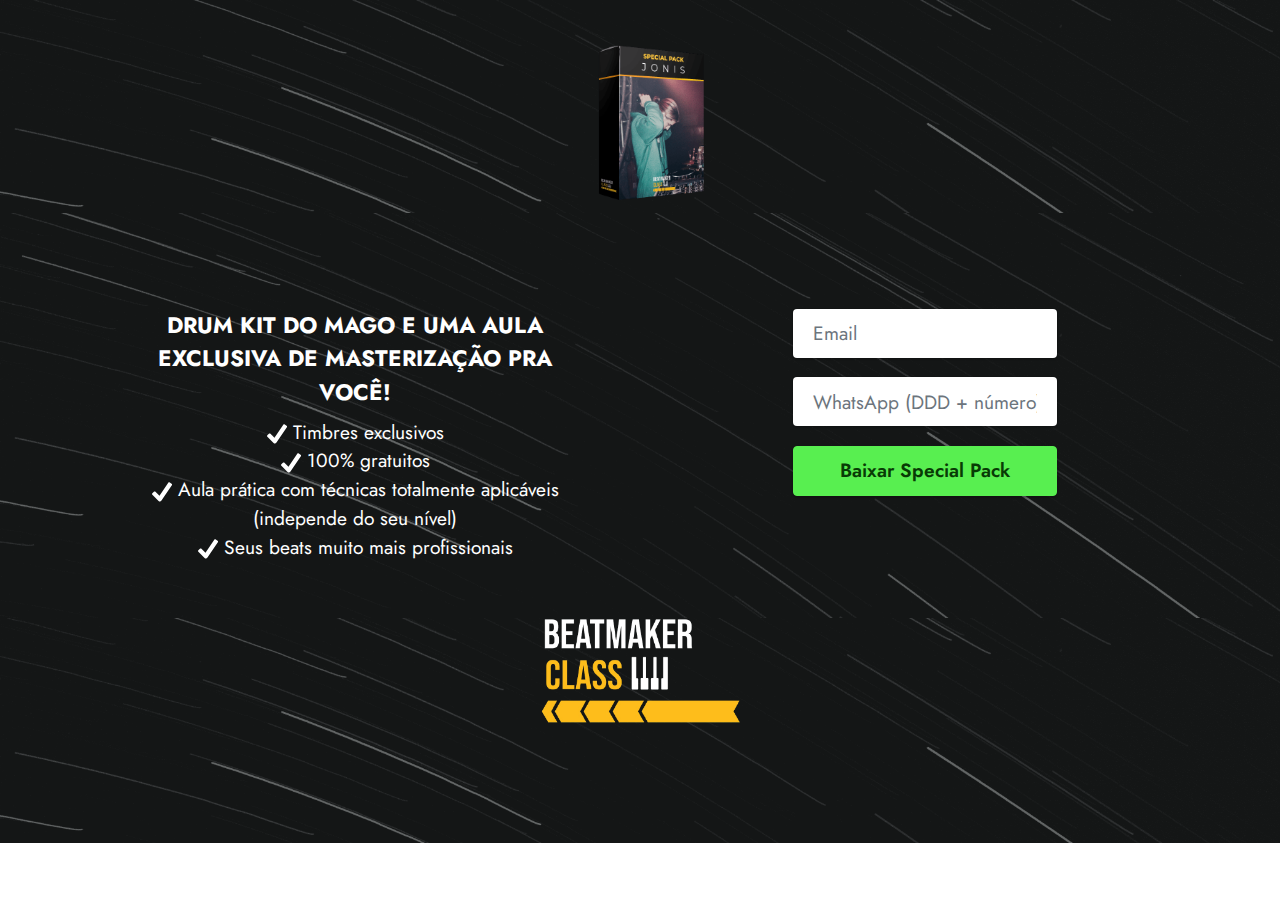
==== commit 59c4b724: "Update and rename page1.html to agradecimentos.html" ====
--- a/agradecimentos.html
+++ b/agradecimentos.html
@@ -1,96 +1,141 @@
 <!DOCTYPE html>
-<html>
+<html  >
+<head>
+  <!-- Site made with Mobirise Website Builder v5.2.0, https://mobirise.com -->
+  <meta charset="UTF-8">
+  <meta http-equiv="X-UA-Compatible" content="IE=edge">
+  <meta name="generator" content="Mobirise v5.2.0, mobirise.com">
+  <meta name="viewport" content="width=device-width, initial-scale=1, minimum-scale=1">
+  <link rel="shortcut icon" href="assets/images/favicon-adb.ico" type="image/x-icon">
+  <meta name="description" content="">
+  
+  
+  <title>Beatmaker Class</title>
+  <link rel="stylesheet" href="assets/web/assets/mobirise-icons2/mobirise2.css">
+  <link rel="stylesheet" href="assets/tether/tether.min.css">
+  <link rel="stylesheet" href="assets/bootstrap/css/bootstrap.min.css">
+  <link rel="stylesheet" href="assets/bootstrap/css/bootstrap-grid.min.css">
+  <link rel="stylesheet" href="assets/bootstrap/css/bootstrap-reboot.min.css">
+  <link rel="stylesheet" href="assets/theme/css/style.css">
+  <link rel="preload" as="style" href="assets/mobirise/css/mbr-additional.css"><link rel="stylesheet" href="assets/mobirise/css/mbr-additional.css" type="text/css">
+  
+  
+  
+  
+</head>
+<body>
+  
+  <section class="header10 cid-shzvTsCiu2" id="header10-d">
 
-<head>
-    <!-- Site made with Mobirise Website Builder v5.2.0, https://mobirise.com -->
-    <meta charset="UTF-8">
-    <meta http-equiv="X-UA-Compatible" content="IE=edge">
-    <meta name="generator" content="Mobirise v5.2.0, mobirise.com">
-    <meta name="viewport" content="width=device-width, initial-scale=1, minimum-scale=1">
-    <link rel="shortcut icon" href="assets/images/favicon-adb.ico" type="image/x-icon">
-    <meta name="description" content="">
+    
 
+    
 
-    <title>Obrigado - Beatmaker Class</title>
-    <link rel="stylesheet" href="assets/tether/tether.min.css">
-    <link rel="stylesheet" href="assets/bootstrap/css/bootstrap.min.css">
-    <link rel="stylesheet" href="assets/bootstrap/css/bootstrap-grid.min.css">
-    <link rel="stylesheet" href="assets/bootstrap/css/bootstrap-reboot.min.css">
-    <link rel="stylesheet" href="assets/theme/css/style.css">
-    <link rel="preload" as="style" href="assets/mobirise/css/mbr-additional.css">
-    <link rel="stylesheet" href="assets/mobirise/css/mbr-additional.css" type="text/css">
-    <!-- Facebook Pixel Code -->
-    <script>
-        ! function (f, b, e, v, n, t, s) {
-            if (f.fbq) return;
-            n = f.fbq = function () {
-                n.callMethod ?
-                    n.callMethod.apply(n, arguments) : n.queue.push(arguments)
-            };
-            if (!f._fbq) f._fbq = n;
-            n.push = n;
-            n.loaded = !0;
-            n.version = '2.0';
-            n.queue = [];
-            t = b.createElement(e);
-            t.async = !0;
-            t.src = v;
-            s = b.getElementsByTagName(e)[0];
-            s.parentNode.insertBefore(t, s)
-        }(window, document, 'script',
-            'https://connect.facebook.net/en_US/fbevents.js');
-        fbq('init', '213103950338185');
-        fbq('track', 'PageView');
-    </script>
-    <noscript><img height="1" width="1" style="display:none"
-            src="https://www.facebook.com/tr?id=213103950338185&ev=PageView&noscript=1" /></noscript>
-    <!-- End Facebook Pixel Code -->
+    <div class="align-center container-fluid">
+        <div class="row justify-content-center">
+            <div class="col-md-12 col-lg-9">
+                
+                
+                
+                <div class="image-wrap mt-4">
+                    <img loading="lazy" src="assets/images/drum-kits-500x500.png" alt="Mobirise" title="">
+                </div>
+            </div>
+        </div>
+    </div>
+</section>
 
+<section class="contacts1 cid-shzq0iwo5Z" id="contacts1-b">
 
+    
 
-</head>
-
-<body>
-
-    <section class="header10 cid-shz0HELrhk mbr-fullscreen" id="header10-3">
-
-
-
-
-
-        <div class="align-center container-fluid">
-            <div class="row justify-content-center">
-                <div class="col-md-12 col-lg-9">
-                    <h1 class="mbr-section-title mbr-fonts-style mb-3 display-2"><strong>O SPECIAL PACK FOI ENVIADO PARA
-                            O SEU E-MAIL&nbsp;</strong>
-                        <div><strong><em>(Olhe também a caixa de spam)</em></strong></div>
-                    </h1>
-                    <p class="mbr-text mbr-fonts-style display-5">SÓ BAIXAR E SER FELIZ...<br><br>Manda uma mensagem no
-                        nosso Instagram <strong><em>@beatmakerclass </em></strong>e nos conte o que achou</p>
-
-                    <div class="image-wrap mt-4">
-                        <img src="assets/images/123-2.png" alt="Mobirise" title="">
+    
+    <div class="container">
+       
+ 
+       
+        <div class="row justify-content-center mt-4">
+            <div class="card col-12 col-lg-6">
+                <div class="card-wrapper">
+                    <div class="card-box align-center">
+                         
+                          <div class="image-wrapper">
+                            
+                        </div>
+                        <h4 class="card-title mbr-fonts-style align-center mb-2 display-7"><strong>DRUM KIT DO MAGO E UMA AULA EXCLUSIVA DE MASTERIZAÇÃO PRA VOCÊ!</strong></h4>
+                        <p class="mbr-text mbr-fonts-style mb-2 display-4"><svg xmlns="http://www.w3.org/2000/svg" x="0px" y="0px" width="20" height="20" viewBox="0 0 172 172" style=" fill:#000000;"><g transform="translate(-25.8,-25.8) scale(1.3,1.3)"><g fill="none" fill-rule="nonzero" stroke="none" stroke-width="1" stroke-linecap="butt" stroke-linejoin="miter" stroke-miterlimit="10" stroke-dasharray="" stroke-dashoffset="0" font-family="none" font-weight="none" font-size="none" text-anchor="none" style="mix-blend-mode: normal"><path d="M0,172v-172h172v172z" fill="none"></path><g fill="#ffffff"><path d="M149.28546,31.29387l-11.86117,-8.0625c-3.28185,-2.22236 -7.77825,-1.36959 -9.97476,1.88642l-58.14303,85.74159l-26.71996,-26.71996c-2.79087,-2.79087 -7.33894,-2.79087 -10.12981,0l-10.15565,10.15565c-2.79087,2.79087 -2.79087,7.33894 0,10.15565l41.08774,41.08774c2.29988,2.29988 5.91767,4.05709 9.17368,4.05709c3.25601,0 6.53786,-2.04146 8.65685,-5.11658l69.97837,-103.23618c2.22235,-3.25601 1.36959,-7.72656 -1.91226,-9.94892z"></path></g></g></g></svg> Timbres exclusivos <br> <svg xmlns="http://www.w3.org/2000/svg" x="0px" y="0px" width="20" height="20" viewBox="0 0 172 172" style=" fill:#000000;"><g transform="translate(-25.8,-25.8) scale(1.3,1.3)"><g fill="none" fill-rule="nonzero" stroke="none" stroke-width="1" stroke-linecap="butt" stroke-linejoin="miter" stroke-miterlimit="10" stroke-dasharray="" stroke-dashoffset="0" font-family="none" font-weight="none" font-size="none" text-anchor="none" style="mix-blend-mode: normal"><path d="M0,172v-172h172v172z" fill="none"></path><g fill="#ffffff"><path d="M149.28546,31.29387l-11.86117,-8.0625c-3.28185,-2.22236 -7.77825,-1.36959 -9.97476,1.88642l-58.14303,85.74159l-26.71996,-26.71996c-2.79087,-2.79087 -7.33894,-2.79087 -10.12981,0l-10.15565,10.15565c-2.79087,2.79087 -2.79087,7.33894 0,10.15565l41.08774,41.08774c2.29988,2.29988 5.91767,4.05709 9.17368,4.05709c3.25601,0 6.53786,-2.04146 8.65685,-5.11658l69.97837,-103.23618c2.22235,-3.25601 1.36959,-7.72656 -1.91226,-9.94892z"></path></g></g></g></svg> 100% gratuitos <br><svg xmlns="http://www.w3.org/2000/svg" x="0px" y="0px" width="20" height="20" viewBox="0 0 172 172" style=" fill:#000000;"><g transform="translate(-25.8,-25.8) scale(1.3,1.3)"><g fill="none" fill-rule="nonzero" stroke="none" stroke-width="1" stroke-linecap="butt" stroke-linejoin="miter" stroke-miterlimit="10" stroke-dasharray="" stroke-dashoffset="0" font-family="none" font-weight="none" font-size="none" text-anchor="none" style="mix-blend-mode: normal"><path d="M0,172v-172h172v172z" fill="none"></path><g fill="#ffffff"><path d="M149.28546,31.29387l-11.86117,-8.0625c-3.28185,-2.22236 -7.77825,-1.36959 -9.97476,1.88642l-58.14303,85.74159l-26.71996,-26.71996c-2.79087,-2.79087 -7.33894,-2.79087 -10.12981,0l-10.15565,10.15565c-2.79087,2.79087 -2.79087,7.33894 0,10.15565l41.08774,41.08774c2.29988,2.29988 5.91767,4.05709 9.17368,4.05709c3.25601,0 6.53786,-2.04146 8.65685,-5.11658l69.97837,-103.23618c2.22235,-3.25601 1.36959,-7.72656 -1.91226,-9.94892z"></path></g></g></g></svg> Aula prática com técnicas totalmente aplicáveis (independe do seu nível) 
+<br><svg xmlns="http://www.w3.org/2000/svg" x="0px" y="0px" width="20" height="20" viewBox="0 0 172 172" style=" fill:#000000;"><g transform="translate(-25.8,-25.8) scale(1.3,1.3)"><g fill="none" fill-rule="nonzero" stroke="none" stroke-width="1" stroke-linecap="butt" stroke-linejoin="miter" stroke-miterlimit="10" stroke-dasharray="" stroke-dashoffset="0" font-family="none" font-weight="none" font-size="none" text-anchor="none" style="mix-blend-mode: normal"><path d="M0,172v-172h172v172z" fill="none"></path><g fill="#ffffff"><path d="M149.28546,31.29387l-11.86117,-8.0625c-3.28185,-2.22236 -7.77825,-1.36959 -9.97476,1.88642l-58.14303,85.74159l-26.71996,-26.71996c-2.79087,-2.79087 -7.33894,-2.79087 -10.12981,0l-10.15565,10.15565c-2.79087,2.79087 -2.79087,7.33894 0,10.15565l41.08774,41.08774c2.29988,2.29988 5.91767,4.05709 9.17368,4.05709c3.25601,0 6.53786,-2.04146 8.65685,-5.11658l69.97837,-103.23618c2.22235,-3.25601 1.36959,-7.72656 -1.91226,-9.94892z"></path></g></g></g></svg> Seus beats muito mais profissionais</p>
+                         
+            
+                    </div>
+                </div>
+            </div>
+            <div class="card col-12 col-lg-6">
+                <div class="card-wrapper">
+                    <div class="card-box align-center">
+                        <div class="image-wrapper">
+                            
+                         <div class="col-lg-8 mx-auto mbr-form" data-form-type="formoid">
+                             
+                <form action="https://mobirise.eu/" method="POST" class="mbr-form form-with-styler mx-auto" data-form-title="Form Name"><input type="hidden" name="email" data-form-email="true" value="XxaiSXNrTU8L05P0LgS24rrYVHP8QjHiZ0YidcBYjxm/M4JiU9/q5SDk04gtwHNN75BIoFTsNYB9APAGgdnCylmZkuCWgNn0ABUqMmHolRB6UABA28rpVArefmOAo+TJ">
+                    <div class="">
+                        <div hidden="hidden" data-form-alert="" class="alert alert-success col-12">Você está a poucos passos de se tornar um Profissional dos Beats</div>
+                        <div hidden="hidden" data-form-alert-danger="" class="alert alert-danger col-12">Oops...! some
+                            problem!</div>
+                    </div>
+                    <div class="dragArea row">
+                        
+                        <div class="col-lg-12 col-md-12 col-sm-12 form-group" data-for="email">
+                            <input type="email" name="email" placeholder="Email" data-form-field="email" class="form-control" value="" id="email-contacts1-b">
+                        </div>
+                        <div data-for="phone" class="col-lg-12 col-md-12 col-sm-12 form-group">
+                            <input type="tel" name="phone" placeholder="WhatsApp (DDD + número)" data-form-field="phone" class="form-control" value="" id="phone-contacts1-b">
+                        </div>
+                        <div class="col-auto mbr-section-btn align-center" style="width:100%"><button type="submit" class="btn btn-info display-4">Baixar Special Pack</button></div>
+                    </div>
+                </form>
+                <script>
+ document.querySelector("#contacts1-b > div > div > div:nth-child(2) > div > div > div > div > form > div.dragArea.row > div.col-auto.mbr-section-btn.align-center > button").addEventListener('click', function (event) {
+     
+     setTimeout(function(){
+     window.location = 'https://bernardo-haddad.github.io/Beatmaker-Class/page1.html';
+     //codigo
+}, 2000);//wait 2 seconds
+     
+   
+ }, false);
+</script>
+            </div>
+                       
                     </div>
                 </div>
             </div>
         </div>
-    </section>
-    <section id="footer-mobirise"
-        style="background-color: #fff; font-family: -apple-system, BlinkMacSystemFont, 'Segoe UI', 'Roboto', 'Helvetica Neue', Arial, sans-serif; color:#aaa; font-size:12px; padding: 0; align-items: center; display: flex;">
-        <a href="https://mobirise.site/p" style="flex: 1 1; height: 3rem; padding-left: 1rem;"></a>
-        <p style="flex: 0 0 auto; margin:0; padding-right:1rem;">Made with Mobirise <a href="https://mobirise.site/j"
-                style="color:#aaa;">web</a> creator</p>
-    </section>
-    <script src="assets/web/assets/jquery/jquery.min.js"></script>
-    <script src="assets/popper/popper.min.js"></script>
-    <script src="assets/tether/tether.min.js"></script>
-    <script src="assets/bootstrap/js/bootstrap.min.js"></script>
-    <script src="assets/smoothscroll/smooth-scroll.js"></script>
-    <script src="assets/theme/js/script.js"></script>
-    <script>
-        document.querySelector("#footer-mobirise").remove();
+    </div>
+</div></section>
+
+<section class="header9 cid-shzyu6K3DA" id="header9-f">
+
+    
+
+    
+
+    <div class="text-center container">
+        <div class="row justify-content-center">
+            <div class="col-md-12 col-lg-9">
+                <div class="image-wrap mb-4">
+                    <img loading="lazy" src="assets/images/123-1.png" alt="Mobirise">
+                </div>
+                
+                
+                
+            </div>
+        </div>
+    </div>
+</section><section id="footer-mobirise" style="background-color: #fff; font-family: -apple-system, BlinkMacSystemFont, 'Segoe UI', 'Roboto', 'Helvetica Neue', Arial, sans-serif; color:#aaa; font-size:12px; padding: 0; align-items: center; display: flex;"><a href="https://mobirise.site/b" style="flex: 1 1; height: 3rem; padding-left: 1rem;"></a><p style="flex: 0 0 auto; margin:0; padding-right:1rem;">Designed with Mobirise - <a href="https://mobirise.site/l" style="color:#aaa;">Details here</a></p></section><script src="assets/web/assets/jquery/jquery.min.js"></script>  <script src="assets/popper/popper.min.js"></script>  <script src="assets/tether/tether.min.js"></script>  <script src="assets/bootstrap/js/bootstrap.min.js"></script>  <script src="assets/smoothscroll/smooth-scroll.js"></script>  <script src="assets/theme/js/script.js"></script>  <script src="assets/formoid/formoid.min.js"></script>  
+  <script>
+            document.querySelector("#footer-mobirise").remove();
 </script>
-
+  
 </body>
-
 </html>
--- a/assets/web/assets/mobirise-icons2/mobirise2.css
+++ b/assets/web/assets/mobirise-icons2/mobirise2.css
@@ -0,0 +1,498 @@
+@font-face {
+  font-family: 'Moririse2';
+  font-display: swap;
+  src:  url('mobirise2.eot?f2bix4');
+  src:  url('mobirise2.eot?f2bix4#iefix') format('embedded-opentype'),
+    url('mobirise2.ttf?f2bix4') format('truetype'),
+    url('mobirise2.woff?f2bix4') format('woff'),
+    url('mobirise2.svg?f2bix4#mobirise2') format('svg');
+  font-weight: normal;
+  font-style: normal;
+}
+
+[class^="mobi-"], [class*=" mobi-"] {
+  /* use !important to prevent issues with browser extensions that change fonts */
+  font-family: 'Moririse2' !important;
+  speak: none;
+  font-style: normal;
+  font-weight: normal;
+  font-variant: normal;
+  text-transform: none;
+  line-height: 1;
+
+  /* Better Font Rendering =========== */
+  -webkit-font-smoothing: antialiased;
+  -moz-osx-font-smoothing: grayscale;
+}
+
+.mobi-mbri-add-submenu:before {
+  content: "\e900";
+}
+.mobi-mbri-alert:before {
+  content: "\e901";
+}
+.mobi-mbri-align-center:before {
+  content: "\e902";
+}
+.mobi-mbri-align-justify:before {
+  content: "\e903";
+}
+.mobi-mbri-align-left:before {
+  content: "\e904";
+}
+.mobi-mbri-align-right:before {
+  content: "\e905";
+}
+.mobi-mbri-android:before {
+  content: "\e906";
+}
+.mobi-mbri-apple:before {
+  content: "\e907";
+}
+.mobi-mbri-arrow-down:before {
+  content: "\e908";
+}
+.mobi-mbri-arrow-next:before {
+  content: "\e909";
+}
+.mobi-mbri-arrow-prev:before {
+  content: "\e90a";
+}
+.mobi-mbri-arrow-up:before {
+  content: "\e90b";
+}
+.mobi-mbri-bold:before {
+  content: "\e90c";
+}
+.mobi-mbri-bookmark:before {
+  content: "\e90d";
+}
+.mobi-mbri-bootstrap:before {
+  content: "\e90e";
+}
+.mobi-mbri-briefcase:before {
+  content: "\e90f";
+}
+.mobi-mbri-browse:before {
+  content: "\e910";
+}
+.mobi-mbri-bulleted-list:before {
+  content: "\e911";
+}
+.mobi-mbri-calendar:before {
+  content: "\e912";
+}
+.mobi-mbri-camera:before {
+  content: "\e913";
+}
+.mobi-mbri-cart-add:before {
+  content: "\e914";
+}
+.mobi-mbri-cart-full:before {
+  content: "\e915";
+}
+.mobi-mbri-cash:before {
+  content: "\e916";
+}
+.mobi-mbri-change-style:before {
+  content: "\e917";
+}
+.mobi-mbri-chat:before {
+  content: "\e918";
+}
+.mobi-mbri-clock:before {
+  content: "\e919";
+}
+.mobi-mbri-close:before {
+  content: "\e91a";
+}
+.mobi-mbri-cloud:before {
+  content: "\e91b";
+}
+.mobi-mbri-code:before {
+  content: "\e91c";
+}
+.mobi-mbri-contact-form:before {
+  content: "\e91d";
+}
+.mobi-mbri-credit-card:before {
+  content: "\e91e";
+}
+.mobi-mbri-cursor-click:before {
+  content: "\e91f";
+}
+.mobi-mbri-cust-feedback:before {
+  content: "\e920";
+}
+.mobi-mbri-database:before {
+  content: "\e921";
+}
+.mobi-mbri-delivery:before {
+  content: "\e922";
+}
+.mobi-mbri-desktop:before {
+  content: "\e923";
+}
+.mobi-mbri-devices:before {
+  content: "\e924";
+}
+.mobi-mbri-down:before {
+  content: "\e925";
+}
+.mobi-mbri-download-2:before {
+  content: "\e926";
+}
+.mobi-mbri-download:before {
+  content: "\e927";
+}
+.mobi-mbri-drag-n-drop-2:before {
+  content: "\e928";
+}
+.mobi-mbri-drag-n-drop:before {
+  content: "\e929";
+}
+.mobi-mbri-edit-2:before {
+  content: "\e92a";
+}
+.mobi-mbri-edit:before {
+  content: "\e92b";
+}
+.mobi-mbri-error:before {
+  content: "\e92c";
+}
+.mobi-mbri-extension:before {
+  content: "\e92d";
+}
+.mobi-mbri-features:before {
+  content: "\e92e";
+}
+.mobi-mbri-file:before {
+  content: "\e92f";
+}
+.mobi-mbri-flag:before {
+  content: "\e930";
+}
+.mobi-mbri-folder:before {
+  content: "\e931";
+}
+.mobi-mbri-gift:before {
+  content: "\e932";
+}
+.mobi-mbri-github:before {
+  content: "\e933";
+}
+.mobi-mbri-globe-2:before {
+  content: "\e934";
+}
+.mobi-mbri-globe:before {
+  content: "\e935";
+}
+.mobi-mbri-growing-chart:before {
+  content: "\e936";
+}
+.mobi-mbri-hearth:before {
+  content: "\e937";
+}
+.mobi-mbri-help:before {
+  content: "\e938";
+}
+.mobi-mbri-home:before {
+  content: "\e939";
+}
+.mobi-mbri-hot-cup:before {
+  content: "\e93a";
+}
+.mobi-mbri-idea:before {
+  content: "\e93b";
+}
+.mobi-mbri-image-gallery:before {
+  content: "\e93c";
+}
+.mobi-mbri-image-slider:before {
+  content: "\e93d";
+}
+.mobi-mbri-info:before {
+  content: "\e93e";
+}
+.mobi-mbri-italic:before {
+  content: "\e93f";
+}
+.mobi-mbri-key:before {
+  content: "\e940";
+}
+.mobi-mbri-laptop:before {
+  content: "\e941";
+}
+.mobi-mbri-layers:before {
+  content: "\e942";
+}
+.mobi-mbri-left-right:before {
+  content: "\e943";
+}
+.mobi-mbri-left:before {
+  content: "\e944";
+}
+.mobi-mbri-letter:before {
+  content: "\e945";
+}
+.mobi-mbri-like:before {
+  content: "\e946";
+}
+.mobi-mbri-link:before {
+  content: "\e947";
+}
+.mobi-mbri-lock:before {
+  content: "\e948";
+}
+.mobi-mbri-login:before {
+  content: "\e949";
+}
+.mobi-mbri-logout:before {
+  content: "\e94a";
+}
+.mobi-mbri-magic-stick:before {
+  content: "\e94b";
+}
+.mobi-mbri-map-pin:before {
+  content: "\e94c";
+}
+.mobi-mbri-menu:before {
+  content: "\e94d";
+}
+.mobi-mbri-mobile-2:before {
+  content: "\e94e";
+}
+.mobi-mbri-mobile-horizontal:before {
+  content: "\e94f";
+}
+.mobi-mbri-mobile:before {
+  content: "\e950";
+}
+.mobi-mbri-mobirise:before {
+  content: "\e951";
+}
+.mobi-mbri-more-horizontal:before {
+  content: "\e952";
+}
+.mobi-mbri-more-vertical:before {
+  content: "\e953";
+}
+.mobi-mbri-music:before {
+  content: "\e954";
+}
+.mobi-mbri-new-file:before {
+  content: "\e955";
+}
+.mobi-mbri-numbered-list:before {
+  content: "\e956";
+}
+.mobi-mbri-opened-folder:before {
+  content: "\e957";
+}
+.mobi-mbri-pages:before {
+  content: "\e958";
+}
+.mobi-mbri-paper-plane:before {
+  content: "\e959";
+}
+.mobi-mbri-paperclip:before {
+  content: "\e95a";
+}
+.mobi-mbri-phone:before {
+  content: "\e95b";
+}
+.mobi-mbri-photo:before {
+  content: "\e95c";
+}
+.mobi-mbri-photos:before {
+  content: "\e95d";
+}
+.mobi-mbri-pin:before {
+  content: "\e95e";
+}
+.mobi-mbri-play:before {
+  content: "\e95f";
+}
+.mobi-mbri-plus:before {
+  content: "\e960";
+}
+.mobi-mbri-preview:before {
+  content: "\e961";
+}
+.mobi-mbri-print:before {
+  content: "\e962";
+}
+.mobi-mbri-protect:before {
+  content: "\e963";
+}
+.mobi-mbri-question:before {
+  content: "\e964";
+}
+.mobi-mbri-quote-left:before {
+  content: "\e965";
+}
+.mobi-mbri-quote-right:before {
+  content: "\e966";
+}
+.mobi-mbri-redo:before {
+  content: "\e967";
+}
+.mobi-mbri-refresh:before {
+  content: "\e968";
+}
+.mobi-mbri-responsive-2:before {
+  content: "\e969";
+}
+.mobi-mbri-responsive:before {
+  content: "\e96a";
+}
+.mobi-mbri-right:before {
+  content: "\e96b";
+}
+.mobi-mbri-rocket:before {
+  content: "\e96c";
+}
+.mobi-mbri-sad-face:before {
+  content: "\e96d";
+}
+.mobi-mbri-sale:before {
+  content: "\e96e";
+}
+.mobi-mbri-save:before {
+  content: "\e96f";
+}
+.mobi-mbri-search:before {
+  content: "\e970";
+}
+.mobi-mbri-setting-2:before {
+  content: "\e971";
+}
+.mobi-mbri-setting-3:before {
+  content: "\e972";
+}
+.mobi-mbri-setting:before {
+  content: "\e973";
+}
+.mobi-mbri-share:before {
+  content: "\e974";
+}
+.mobi-mbri-shopping-bag:before {
+  content: "\e975";
+}
+.mobi-mbri-shopping-basket:before {
+  content: "\e976";
+}
+.mobi-mbri-shopping-cart:before {
+  content: "\e977";
+}
+.mobi-mbri-sites:before {
+  content: "\e978";
+}
+.mobi-mbri-smile-face:before {
+  content: "\e979";
+}
+.mobi-mbri-speed:before {
+  content: "\e97a";
+}
+.mobi-mbri-star:before {
+  content: "\e97b";
+}
+.mobi-mbri-success:before {
+  content: "\e97c";
+}
+.mobi-mbri-sun:before {
+  content: "\e97d";
+}
+.mobi-mbri-sun2:before {
+  content: "\e97e";
+}
+.mobi-mbri-tablet-vertical:before {
+  content: "\e97f";
+}
+.mobi-mbri-tablet:before {
+  content: "\e980";
+}
+.mobi-mbri-target:before {
+  content: "\e981";
+}
+.mobi-mbri-timer:before {
+  content: "\e982";
+}
+.mobi-mbri-to-ftp:before {
+  content: "\e983";
+}
+.mobi-mbri-to-local-drive:before {
+  content: "\e984";
+}
+.mobi-mbri-touch-swipe:before {
+  content: "\e985";
+}
+.mobi-mbri-touch:before {
+  content: "\e986";
+}
+.mobi-mbri-trash:before {
+  content: "\e987";
+}
+.mobi-mbri-underline:before {
+  content: "\e988";
+}
+.mobi-mbri-undo:before {
+  content: "\e989";
+}
+.mobi-mbri-unlink:before {
+  content: "\e98a";
+}
+.mobi-mbri-unlock:before {
+  content: "\e98b";
+}
+.mobi-mbri-up-down:before {
+  content: "\e98c";
+}
+.mobi-mbri-up:before {
+  content: "\e98d";
+}
+.mobi-mbri-update:before {
+  content: "\e98e";
+}
+.mobi-mbri-upload-2:before {
+  content: "\e98f";
+}
+.mobi-mbri-upload:before {
+  content: "\e990";
+}
+.mobi-mbri-user-2:before {
+  content: "\e991";
+}
+.mobi-mbri-user:before {
+  content: "\e992";
+}
+.mobi-mbri-users:before {
+  content: "\e993";
+}
+.mobi-mbri-video-play:before {
+  content: "\e994";
+}
+.mobi-mbri-video:before {
+  content: "\e995";
+}
+.mobi-mbri-watch:before {
+  content: "\e996";
+}
+.mobi-mbri-website-theme-2:before {
+  content: "\e997";
+}
+.mobi-mbri-website-theme:before {
+  content: "\e998";
+}
+.mobi-mbri-wifi:before {
+  content: "\e999";
+}
+.mobi-mbri-windows:before {
+  content: "\e99a";
+}
+.mobi-mbri-zoom-in:before {
+  content: "\e99b";
+}
+.mobi-mbri-zoom-out:before {
+  content: "\e99c";
+}
--- a/assets/mobirise/css/mbr-additional.css
+++ b/assets/mobirise/css/mbr-additional.css
@@ -1147,7 +1147,7 @@
   }
 }
 .cid-siDfoej4mK {
-  padding-top: 0rem;
+  padding-top: 2rem;
   padding-bottom: 0rem;
   background-color: #000000;
 }
@@ -1170,7 +1170,7 @@
   color: #47b5ed;
 }
 .cid-siDgsFjDq0 {
-  padding-top: 0rem;
+  padding-top: 5rem;
   padding-bottom: 2rem;
   background-color: #000000;
 }
@@ -1181,7 +1181,7 @@
   padding-bottom: 20px;
   box-shadow: 0 6px 6px 0 rgba(0, 0, 0, 0.2);
   border-radius: 32px;
-  margin-top: -80px;
+  margin-top: -60px;
 }
 .cid-siDgsFjDq0 .botte:hover {
   background-color: #ffdc45;
@@ -1194,7 +1194,7 @@
 .cid-siDiAGO0IM {
   padding-top: 6rem;
   padding-bottom: 2rem;
-  background-image: url("../../../assets/images/ableton-main-1598x1116.jpg");
+  background-image: url("../../../assets/images/headline2-ableton-live-x-concept-interface-1324x604.jpg");
 }
 .cid-siDiAGO0IM .image-wrap img {
   width: 100%;
@@ -1207,6 +1207,10 @@
   }
 }
 .cid-siDiAGO0IM .mbr-section-title {
+  color: #ffffff;
+}
+.cid-siDiAGO0IM .mbr-text,
+.cid-siDiAGO0IM .mbr-section-btn {
   color: #ffffff;
 }
 .cid-siDgW62gZd {
--- a/assets/mobirise/css/mbr-additional.css
+++ b/assets/mobirise/css/mbr-additional.css
@@ -1147,7 +1147,7 @@
   }
 }
 .cid-siDfoej4mK {
-  padding-top: 0rem;
+  padding-top: 2rem;
   padding-bottom: 0rem;
   background-color: #000000;
 }
@@ -1170,7 +1170,7 @@
   color: #47b5ed;
 }
 .cid-siDgsFjDq0 {
-  padding-top: 0rem;
+  padding-top: 5rem;
   padding-bottom: 2rem;
   background-color: #000000;
 }
@@ -1181,7 +1181,7 @@
   padding-bottom: 20px;
   box-shadow: 0 6px 6px 0 rgba(0, 0, 0, 0.2);
   border-radius: 32px;
-  margin-top: -80px;
+  margin-top: -60px;
 }
 .cid-siDgsFjDq0 .botte:hover {
   background-color: #ffdc45;
@@ -1194,7 +1194,7 @@
 .cid-siDiAGO0IM {
   padding-top: 6rem;
   padding-bottom: 2rem;
-  background-image: url("../../../assets/images/ableton-main-1598x1116.jpg");
+  background-image: url("../../../assets/images/headline2-ableton-live-x-concept-interface-1324x604.jpg");
 }
 .cid-siDiAGO0IM .image-wrap img {
   width: 100%;
@@ -1207,6 +1207,10 @@
   }
 }
 .cid-siDiAGO0IM .mbr-section-title {
+  color: #ffffff;
+}
+.cid-siDiAGO0IM .mbr-text,
+.cid-siDiAGO0IM .mbr-section-btn {
   color: #ffffff;
 }
 .cid-siDgW62gZd {
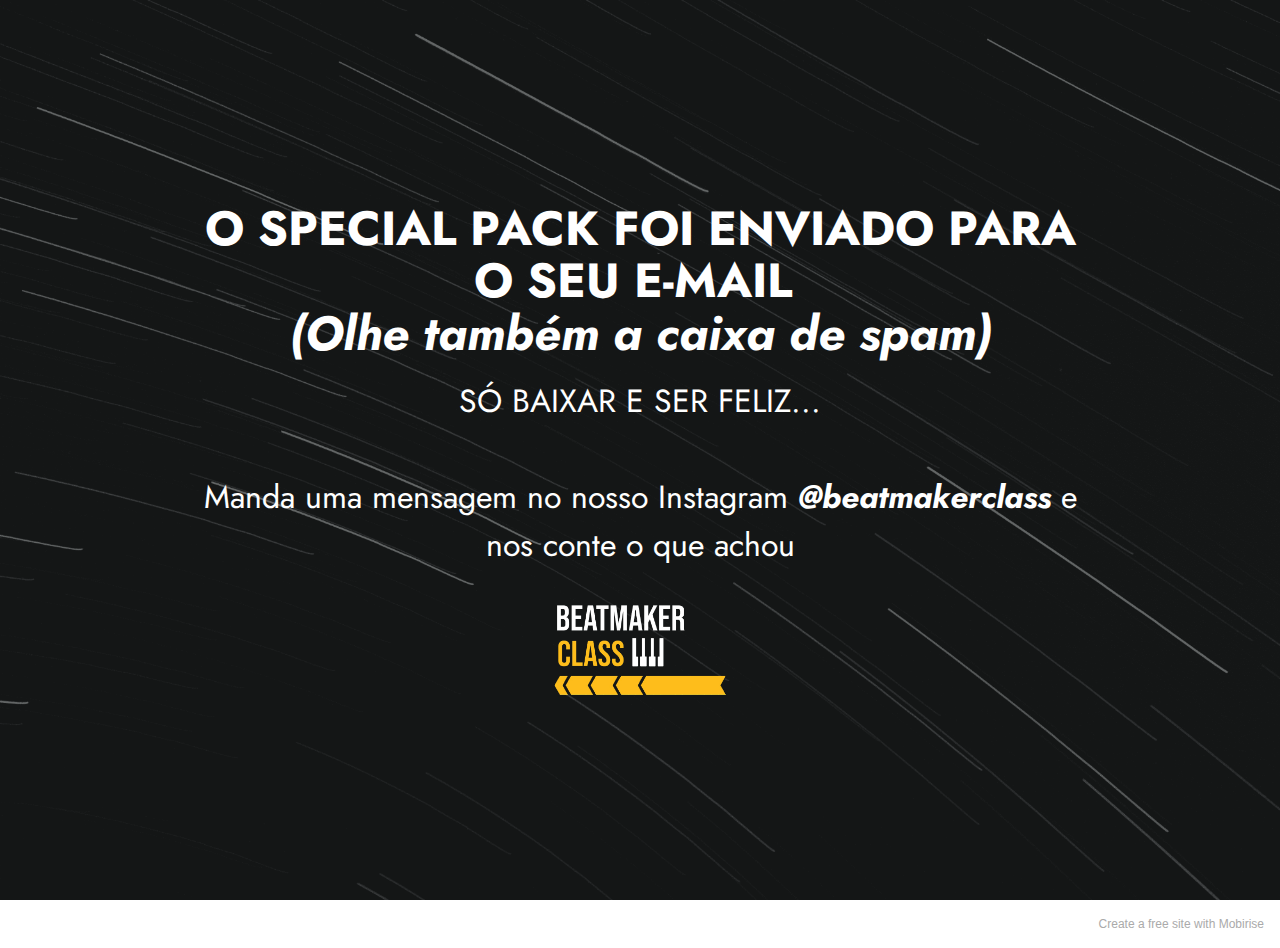
==== commit 24febc00: "Rename agradecimentoss.html to agradecimentos.html" ====
--- a/agradecimentos.html
+++ b/agradecimentos.html
@@ -10,8 +10,7 @@
   <meta name="description" content="">
   
   
-  <title>Beatmaker Class</title>
-  <link rel="stylesheet" href="assets/web/assets/mobirise-icons2/mobirise2.css">
+  <title>Obrigado - Beatmaker Class</title>
   <link rel="stylesheet" href="assets/tether/tether.min.css">
   <link rel="stylesheet" href="assets/bootstrap/css/bootstrap.min.css">
   <link rel="stylesheet" href="assets/bootstrap/css/bootstrap-grid.min.css">
@@ -25,7 +24,7 @@
 </head>
 <body>
   
-  <section class="header10 cid-shzvTsCiu2" id="header10-d">
+  <section class="header10 cid-shz0HELrhk mbr-fullscreen" id="header10-3">
 
     
 
@@ -34,108 +33,17 @@
     <div class="align-center container-fluid">
         <div class="row justify-content-center">
             <div class="col-md-12 col-lg-9">
-                
-                
+                <h1 class="mbr-section-title mbr-fonts-style mb-3 display-2"><strong>O SPECIAL PACK FOI ENVIADO PARA O SEU E-MAIL&nbsp;</strong><div><strong><em>(Olhe também a caixa de spam)</em></strong></div></h1>
+                <p class="mbr-text mbr-fonts-style display-5">SÓ BAIXAR E SER FELIZ...<br><br>Manda uma mensagem no nosso Instagram <strong><em>@beatmakerclass </em></strong>e nos conte o que achou</p>
                 
                 <div class="image-wrap mt-4">
-                    <img loading="lazy" src="assets/images/drum-kits-500x500.png" alt="Mobirise" title="">
+                    <img src="assets/images/123-2.png" alt="Mobirise" title="">
                 </div>
             </div>
         </div>
     </div>
-</section>
-
-<section class="contacts1 cid-shzq0iwo5Z" id="contacts1-b">
-
-    
-
-    
-    <div class="container">
-       
- 
-       
-        <div class="row justify-content-center mt-4">
-            <div class="card col-12 col-lg-6">
-                <div class="card-wrapper">
-                    <div class="card-box align-center">
-                         
-                          <div class="image-wrapper">
-                            
-                        </div>
-                        <h4 class="card-title mbr-fonts-style align-center mb-2 display-7"><strong>DRUM KIT DO MAGO E UMA AULA EXCLUSIVA DE MASTERIZAÇÃO PRA VOCÊ!</strong></h4>
-                        <p class="mbr-text mbr-fonts-style mb-2 display-4"><svg xmlns="http://www.w3.org/2000/svg" x="0px" y="0px" width="20" height="20" viewBox="0 0 172 172" style=" fill:#000000;"><g transform="translate(-25.8,-25.8) scale(1.3,1.3)"><g fill="none" fill-rule="nonzero" stroke="none" stroke-width="1" stroke-linecap="butt" stroke-linejoin="miter" stroke-miterlimit="10" stroke-dasharray="" stroke-dashoffset="0" font-family="none" font-weight="none" font-size="none" text-anchor="none" style="mix-blend-mode: normal"><path d="M0,172v-172h172v172z" fill="none"></path><g fill="#ffffff"><path d="M149.28546,31.29387l-11.86117,-8.0625c-3.28185,-2.22236 -7.77825,-1.36959 -9.97476,1.88642l-58.14303,85.74159l-26.71996,-26.71996c-2.79087,-2.79087 -7.33894,-2.79087 -10.12981,0l-10.15565,10.15565c-2.79087,2.79087 -2.79087,7.33894 0,10.15565l41.08774,41.08774c2.29988,2.29988 5.91767,4.05709 9.17368,4.05709c3.25601,0 6.53786,-2.04146 8.65685,-5.11658l69.97837,-103.23618c2.22235,-3.25601 1.36959,-7.72656 -1.91226,-9.94892z"></path></g></g></g></svg> Timbres exclusivos <br> <svg xmlns="http://www.w3.org/2000/svg" x="0px" y="0px" width="20" height="20" viewBox="0 0 172 172" style=" fill:#000000;"><g transform="translate(-25.8,-25.8) scale(1.3,1.3)"><g fill="none" fill-rule="nonzero" stroke="none" stroke-width="1" stroke-linecap="butt" stroke-linejoin="miter" stroke-miterlimit="10" stroke-dasharray="" stroke-dashoffset="0" font-family="none" font-weight="none" font-size="none" text-anchor="none" style="mix-blend-mode: normal"><path d="M0,172v-172h172v172z" fill="none"></path><g fill="#ffffff"><path d="M149.28546,31.29387l-11.86117,-8.0625c-3.28185,-2.22236 -7.77825,-1.36959 -9.97476,1.88642l-58.14303,85.74159l-26.71996,-26.71996c-2.79087,-2.79087 -7.33894,-2.79087 -10.12981,0l-10.15565,10.15565c-2.79087,2.79087 -2.79087,7.33894 0,10.15565l41.08774,41.08774c2.29988,2.29988 5.91767,4.05709 9.17368,4.05709c3.25601,0 6.53786,-2.04146 8.65685,-5.11658l69.97837,-103.23618c2.22235,-3.25601 1.36959,-7.72656 -1.91226,-9.94892z"></path></g></g></g></svg> 100% gratuitos <br><svg xmlns="http://www.w3.org/2000/svg" x="0px" y="0px" width="20" height="20" viewBox="0 0 172 172" style=" fill:#000000;"><g transform="translate(-25.8,-25.8) scale(1.3,1.3)"><g fill="none" fill-rule="nonzero" stroke="none" stroke-width="1" stroke-linecap="butt" stroke-linejoin="miter" stroke-miterlimit="10" stroke-dasharray="" stroke-dashoffset="0" font-family="none" font-weight="none" font-size="none" text-anchor="none" style="mix-blend-mode: normal"><path d="M0,172v-172h172v172z" fill="none"></path><g fill="#ffffff"><path d="M149.28546,31.29387l-11.86117,-8.0625c-3.28185,-2.22236 -7.77825,-1.36959 -9.97476,1.88642l-58.14303,85.74159l-26.71996,-26.71996c-2.79087,-2.79087 -7.33894,-2.79087 -10.12981,0l-10.15565,10.15565c-2.79087,2.79087 -2.79087,7.33894 0,10.15565l41.08774,41.08774c2.29988,2.29988 5.91767,4.05709 9.17368,4.05709c3.25601,0 6.53786,-2.04146 8.65685,-5.11658l69.97837,-103.23618c2.22235,-3.25601 1.36959,-7.72656 -1.91226,-9.94892z"></path></g></g></g></svg> Aula prática com técnicas totalmente aplicáveis (independe do seu nível) 
-<br><svg xmlns="http://www.w3.org/2000/svg" x="0px" y="0px" width="20" height="20" viewBox="0 0 172 172" style=" fill:#000000;"><g transform="translate(-25.8,-25.8) scale(1.3,1.3)"><g fill="none" fill-rule="nonzero" stroke="none" stroke-width="1" stroke-linecap="butt" stroke-linejoin="miter" stroke-miterlimit="10" stroke-dasharray="" stroke-dashoffset="0" font-family="none" font-weight="none" font-size="none" text-anchor="none" style="mix-blend-mode: normal"><path d="M0,172v-172h172v172z" fill="none"></path><g fill="#ffffff"><path d="M149.28546,31.29387l-11.86117,-8.0625c-3.28185,-2.22236 -7.77825,-1.36959 -9.97476,1.88642l-58.14303,85.74159l-26.71996,-26.71996c-2.79087,-2.79087 -7.33894,-2.79087 -10.12981,0l-10.15565,10.15565c-2.79087,2.79087 -2.79087,7.33894 0,10.15565l41.08774,41.08774c2.29988,2.29988 5.91767,4.05709 9.17368,4.05709c3.25601,0 6.53786,-2.04146 8.65685,-5.11658l69.97837,-103.23618c2.22235,-3.25601 1.36959,-7.72656 -1.91226,-9.94892z"></path></g></g></g></svg> Seus beats muito mais profissionais</p>
-                         
-            
-                    </div>
-                </div>
-            </div>
-            <div class="card col-12 col-lg-6">
-                <div class="card-wrapper">
-                    <div class="card-box align-center">
-                        <div class="image-wrapper">
-                            
-                         <div class="col-lg-8 mx-auto mbr-form" data-form-type="formoid">
-                             
-                <form action="https://mobirise.eu/" method="POST" class="mbr-form form-with-styler mx-auto" data-form-title="Form Name"><input type="hidden" name="email" data-form-email="true" value="XxaiSXNrTU8L05P0LgS24rrYVHP8QjHiZ0YidcBYjxm/M4JiU9/q5SDk04gtwHNN75BIoFTsNYB9APAGgdnCylmZkuCWgNn0ABUqMmHolRB6UABA28rpVArefmOAo+TJ">
-                    <div class="">
-                        <div hidden="hidden" data-form-alert="" class="alert alert-success col-12">Você está a poucos passos de se tornar um Profissional dos Beats</div>
-                        <div hidden="hidden" data-form-alert-danger="" class="alert alert-danger col-12">Oops...! some
-                            problem!</div>
-                    </div>
-                    <div class="dragArea row">
-                        
-                        <div class="col-lg-12 col-md-12 col-sm-12 form-group" data-for="email">
-                            <input type="email" name="email" placeholder="Email" data-form-field="email" class="form-control" value="" id="email-contacts1-b">
-                        </div>
-                        <div data-for="phone" class="col-lg-12 col-md-12 col-sm-12 form-group">
-                            <input type="tel" name="phone" placeholder="WhatsApp (DDD + número)" data-form-field="phone" class="form-control" value="" id="phone-contacts1-b">
-                        </div>
-                        <div class="col-auto mbr-section-btn align-center" style="width:100%"><button type="submit" class="btn btn-info display-4">Baixar Special Pack</button></div>
-                    </div>
-                </form>
-                <script>
- document.querySelector("#contacts1-b > div > div > div:nth-child(2) > div > div > div > div > form > div.dragArea.row > div.col-auto.mbr-section-btn.align-center > button").addEventListener('click', function (event) {
-     
-     setTimeout(function(){
-     window.location = 'https://bernardo-haddad.github.io/Beatmaker-Class/page1.html';
-     //codigo
-}, 2000);//wait 2 seconds
-     
-   
- }, false);
-</script>
-            </div>
-                       
-                    </div>
-                </div>
-            </div>
-        </div>
-    </div>
-</div></section>
-
-<section class="header9 cid-shzyu6K3DA" id="header9-f">
-
-    
-
-    
-
-    <div class="text-center container">
-        <div class="row justify-content-center">
-            <div class="col-md-12 col-lg-9">
-                <div class="image-wrap mb-4">
-                    <img loading="lazy" src="assets/images/123-1.png" alt="Mobirise">
-                </div>
-                
-                
-                
-            </div>
-        </div>
-    </div>
-</section><section id="footer-mobirise" style="background-color: #fff; font-family: -apple-system, BlinkMacSystemFont, 'Segoe UI', 'Roboto', 'Helvetica Neue', Arial, sans-serif; color:#aaa; font-size:12px; padding: 0; align-items: center; display: flex;"><a href="https://mobirise.site/b" style="flex: 1 1; height: 3rem; padding-left: 1rem;"></a><p style="flex: 0 0 auto; margin:0; padding-right:1rem;">Designed with Mobirise - <a href="https://mobirise.site/l" style="color:#aaa;">Details here</a></p></section><script src="assets/web/assets/jquery/jquery.min.js"></script>  <script src="assets/popper/popper.min.js"></script>  <script src="assets/tether/tether.min.js"></script>  <script src="assets/bootstrap/js/bootstrap.min.js"></script>  <script src="assets/smoothscroll/smooth-scroll.js"></script>  <script src="assets/theme/js/script.js"></script>  <script src="assets/formoid/formoid.min.js"></script>  
-  <script>
-            document.querySelector("#footer-mobirise").remove();
-</script>
+</section><section style="background-color: #fff; font-family: -apple-system, BlinkMacSystemFont, 'Segoe UI', 'Roboto', 'Helvetica Neue', Arial, sans-serif; color:#aaa; font-size:12px; padding: 0; align-items: center; display: flex;"><a href="https://mobirise.site/v" style="flex: 1 1; height: 3rem; padding-left: 1rem;"></a><p style="flex: 0 0 auto; margin:0; padding-right:1rem;">Create a free <a href="https://mobirise.site/y" style="color:#aaa;">site</a> with Mobirise</p></section><script src="assets/web/assets/jquery/jquery.min.js"></script>  <script src="assets/popper/popper.min.js"></script>  <script src="assets/tether/tether.min.js"></script>  <script src="assets/bootstrap/js/bootstrap.min.js"></script>  <script src="assets/smoothscroll/smooth-scroll.js"></script>  <script src="assets/theme/js/script.js"></script>  
+  
   
 </body>
 </html>
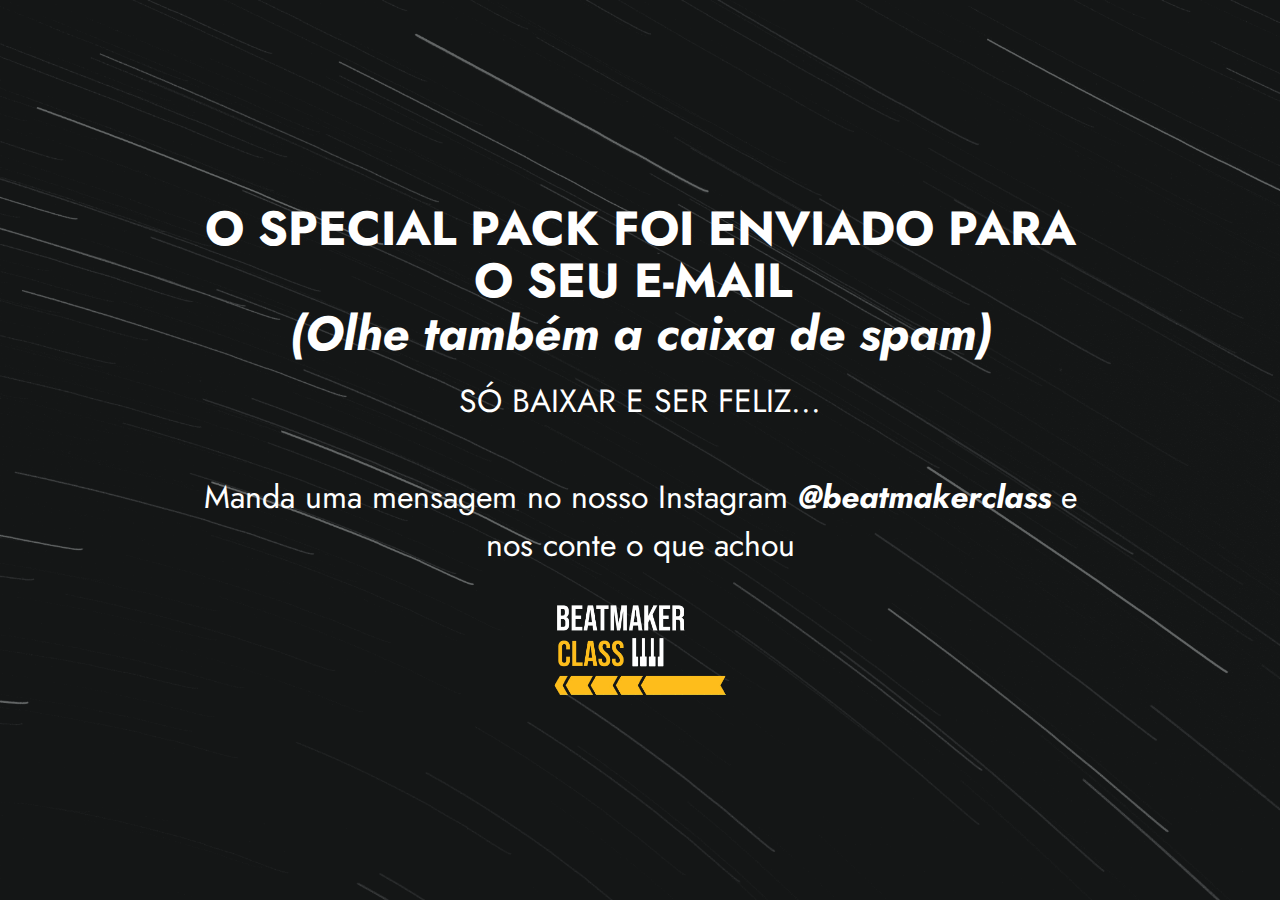
==== commit 4bb2f2e7: "Update agradecimentos.html" ====
--- a/agradecimentos.html
+++ b/agradecimentos.html
@@ -10,7 +10,7 @@
   <meta name="description" content="">
   
   
-  <title>Obrigado - Beatmaker Class</title>
+  <title>Beatmaker Class | Agradecimentos</title>
   <link rel="stylesheet" href="assets/tether/tether.min.css">
   <link rel="stylesheet" href="assets/bootstrap/css/bootstrap.min.css">
   <link rel="stylesheet" href="assets/bootstrap/css/bootstrap-grid.min.css">
@@ -18,7 +18,23 @@
   <link rel="stylesheet" href="assets/theme/css/style.css">
   <link rel="preload" as="style" href="assets/mobirise/css/mbr-additional.css"><link rel="stylesheet" href="assets/mobirise/css/mbr-additional.css" type="text/css">
   
-  
+  <!-- Facebook Pixel Code -->
+<script>
+!function(f,b,e,v,n,t,s)
+{if(f.fbq)return;n=f.fbq=function(){n.callMethod?
+n.callMethod.apply(n,arguments):n.queue.push(arguments)};
+if(!f._fbq)f._fbq=n;n.push=n;n.loaded=!0;n.version='2.0';
+n.queue=[];t=b.createElement(e);t.async=!0;
+t.src=v;s=b.getElementsByTagName(e)[0];
+s.parentNode.insertBefore(t,s)}(window, document,'script',
+'https://connect.facebook.net/en_US/fbevents.js');
+fbq('init', '213103950338185');
+fbq('track', 'PageView');
+</script>
+<noscript><img height="1" width="1" style="display:none"
+src="https://www.facebook.com/tr?id=213103950338185&ev=PageView&noscript=1"
+/></noscript>
+<!-- End Facebook Pixel Code -->
   
   
 </head>
@@ -42,8 +58,10 @@
             </div>
         </div>
     </div>
-</section><section style="background-color: #fff; font-family: -apple-system, BlinkMacSystemFont, 'Segoe UI', 'Roboto', 'Helvetica Neue', Arial, sans-serif; color:#aaa; font-size:12px; padding: 0; align-items: center; display: flex;"><a href="https://mobirise.site/v" style="flex: 1 1; height: 3rem; padding-left: 1rem;"></a><p style="flex: 0 0 auto; margin:0; padding-right:1rem;">Create a free <a href="https://mobirise.site/y" style="color:#aaa;">site</a> with Mobirise</p></section><script src="assets/web/assets/jquery/jquery.min.js"></script>  <script src="assets/popper/popper.min.js"></script>  <script src="assets/tether/tether.min.js"></script>  <script src="assets/bootstrap/js/bootstrap.min.js"></script>  <script src="assets/smoothscroll/smooth-scroll.js"></script>  <script src="assets/theme/js/script.js"></script>  
-  
+</section><section id="footer-mobirise" style="background-color: #fff; font-family: -apple-system, BlinkMacSystemFont, 'Segoe UI', 'Roboto', 'Helvetica Neue', Arial, sans-serif; color:#aaa; font-size:12px; padding: 0; align-items: center; display: flex;"><a href="https://mobirise.site/v" style="flex: 1 1; height: 3rem; padding-left: 1rem;"></a><p style="flex: 0 0 auto; margin:0; padding-right:1rem;">Create a free <a href="https://mobirise.site/y" style="color:#aaa;">site</a> with Mobirise</p></section><script src="assets/web/assets/jquery/jquery.min.js"></script>  <script src="assets/popper/popper.min.js"></script>  <script src="assets/tether/tether.min.js"></script>  <script src="assets/bootstrap/js/bootstrap.min.js"></script>  <script src="assets/smoothscroll/smooth-scroll.js"></script>  <script src="assets/theme/js/script.js"></script>  
+  <script>
+            document.querySelector("#footer-mobirise").remove();
+</script>
   
 </body>
 </html>
